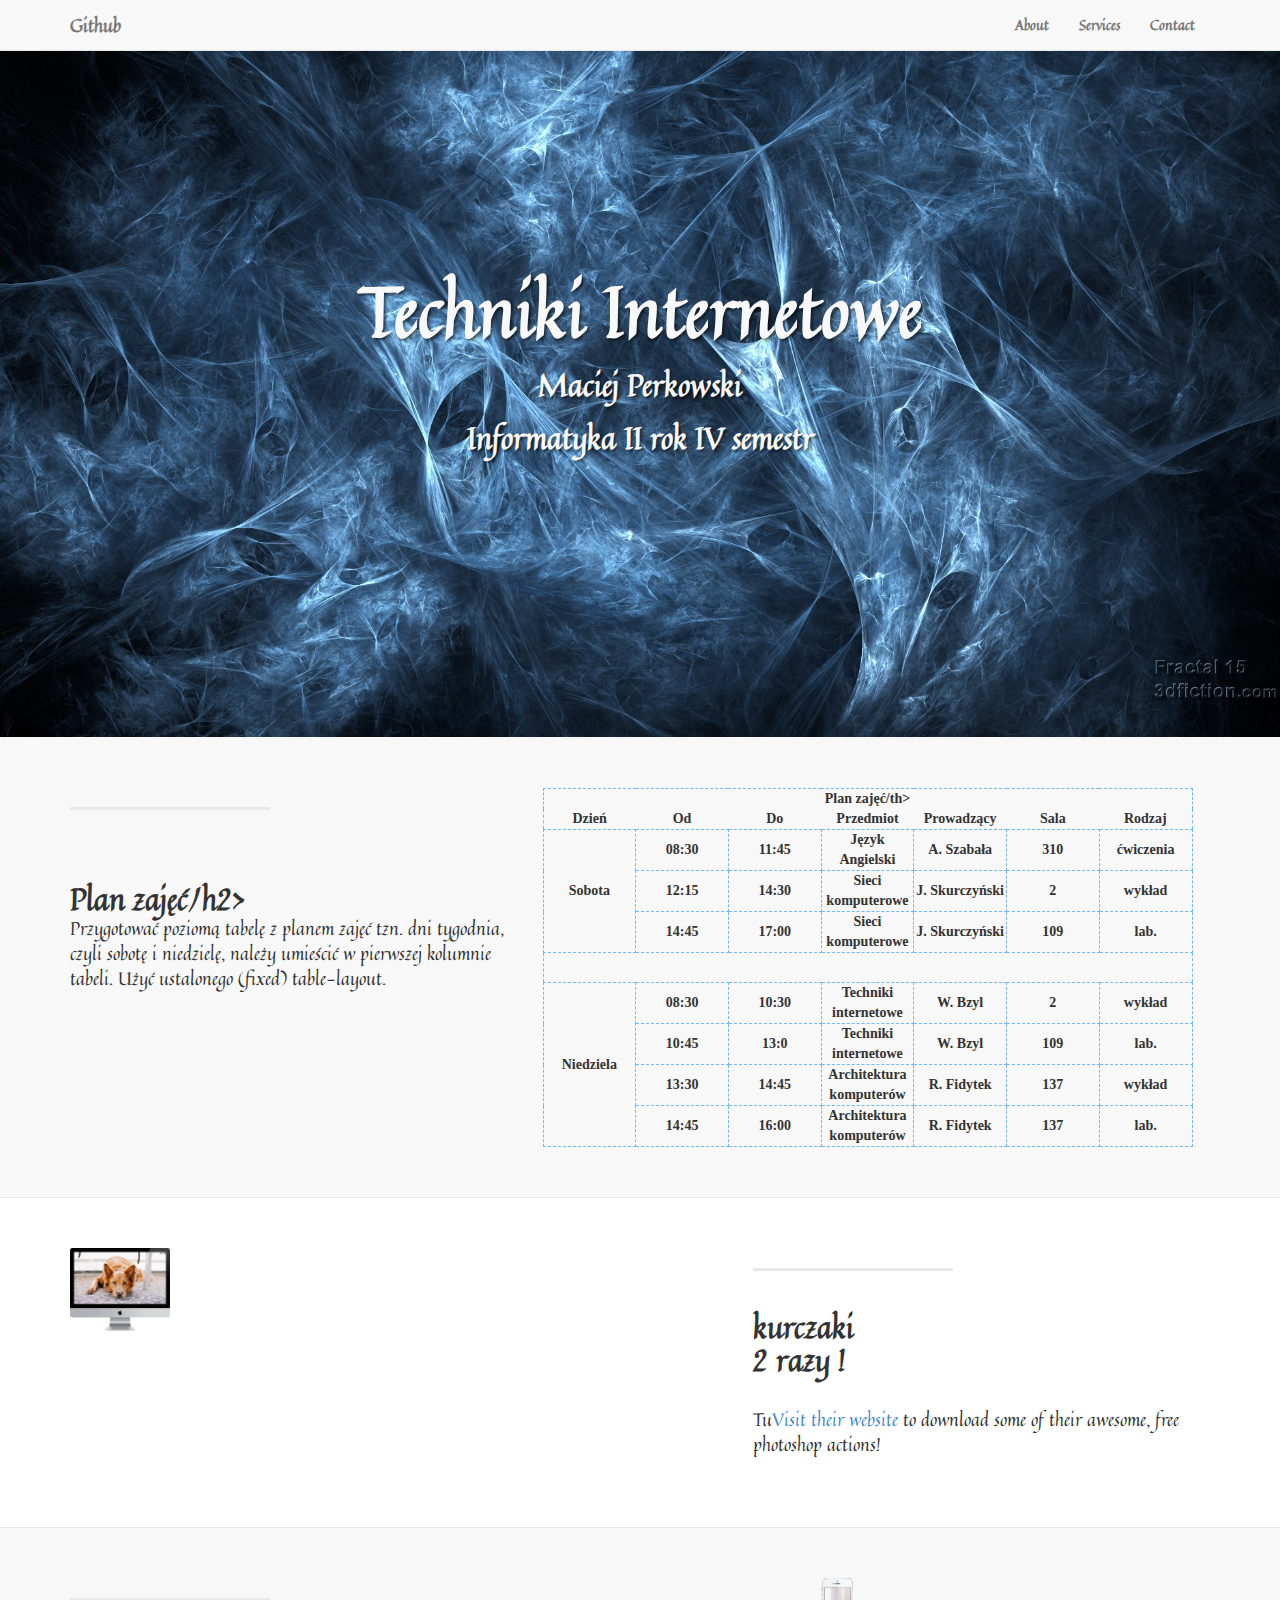
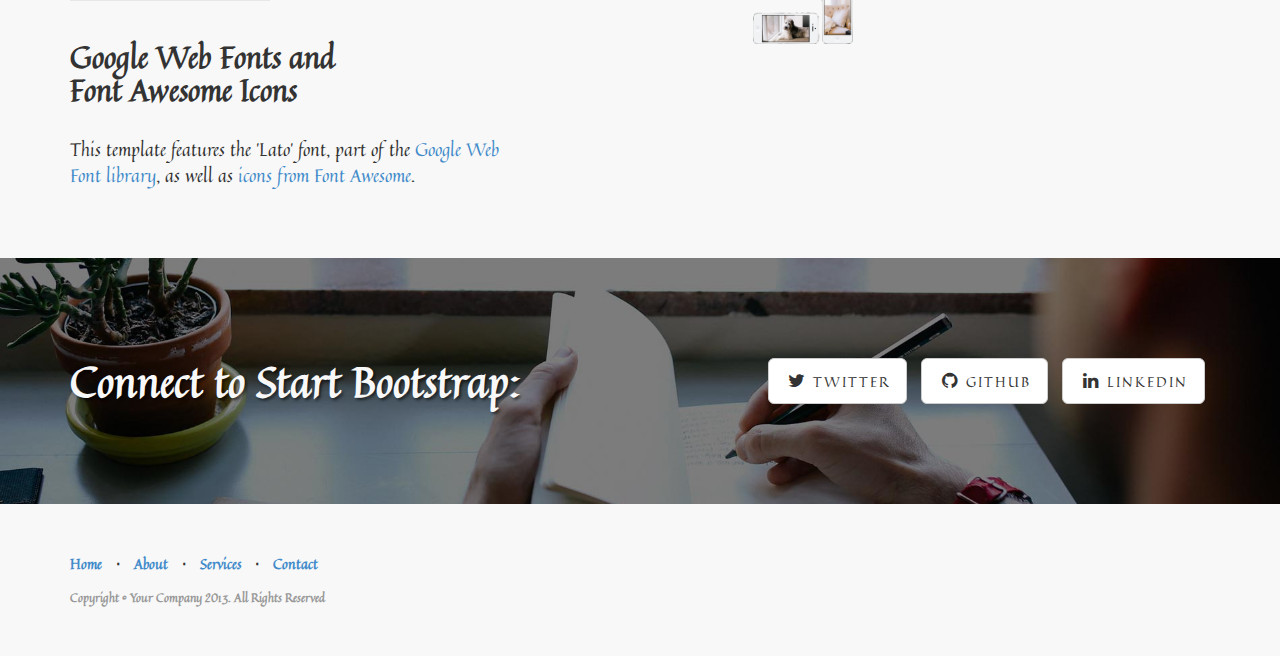
==== index.html @ 8205ec4c "Update index.html" ====
<!DOCTYPE html>
<html lang="en">

<head>
    <meta charset="utf-8">
    <meta name="viewport" content="width=device-width, initial-scale=1.0">
    <meta name="description" content="">
    <meta name="author" content="">

    <title>Techniki internetowe - strona główasdna</title>

    <!-- Bootstrap core CSS -->
    <link href="css/bootstrap.css" rel="stylesheet">

    <!-- Custom Google Web Font -->
	<link href='http://fonts.googleapis.com/css?family=Quintessential' rel='stylesheet' type='text/css'>
    <link href="font-awesome/css/font-awesome.min.css" rel="stylesheet">
    <link href='http://fonts.googleapis.com/css?family=Lato:100,300,400,700,900,100italic,300italic,400italic,700italic,900italic' rel='stylesheet' type='text/css'>

    <!-- Add custom CSS here -->
    <link href="css/landing-page.css" rel="stylesheet">

</head>

<body>

    <nav class="navbar navbar-default navbar-fixed-top" role="navigation">
        <div class="container">
            <div class="navbar-header">
                <button type="button" class="navbar-toggle" data-toggle="collapse" data-target=".navbar-ex1-collapse">
                    <span class="sr-only">Toggle navigation</span>
                    <span class="icon-bar"></span>
                    <span class="icon-bar"></span>
                    <span class="icon-bar"></span>
                </button>
                <a class="navbar-brand" href="https://github.com/mperkowski">Github</a>
            </div>

            <!-- Collect the nav links, forms, and other content for toggling -->
            <div class="collapse navbar-collapse navbar-right navbar-ex1-collapse">
                <ul class="nav navbar-nav">
                    <li><a href="#about">About</a>
                    </li>
                    <li><a href="#services">Services</a>
                    </li>
                    <li><a href="#contact">Contact</a>
                    </li>
                </ul>
            </div>
            <!-- /.navbar-collapse -->
        </div>
        <!-- /.container -->
    </nav>

    <div class="intro-header">

        <div class="container">

           
                <div class="col-lg-12">
                    <div class="intro-message">
                        <h1>Techniki Internetowe</h1>
                        <h2>Maciej Perkowski</h2>
			<h2>Informatyka II rok IV semestr</h2>
			
                      <!-- < <hr class="intro-divider">
                        <ul class="list-inline intro-social-buttons">
                            <li><a href="https://twitter.com/SBootstrap" class="btn btn-default btn-lg"><i class="fa fa-twitter fa-fw"></i> <span class="network-name">Twitter</span></a>
                            </li>
                            <li><a href="https://github.com/IronSummitMedia/startbootstrap" class="btn btn-default btn-lg"><i class="fa fa-github fa-fw"></i> <span class="network-name">Github</span></a>
                            </li>
                            <li><a href="#" class="btn btn-default btn-lg"><i class="fa fa-linkedin fa-fw"></i> <span class="network-name">Linkedin</span></a>
                            </li>
                        </ul> -->
                    </div>
                </div>
            </div>

        </div>
        <!-- /.container -->

    </div>
    <!-- /.intro-header -->

    <div class="content-section-a">

        <div class="container">

            <div class="row">
                <div class="col-lg-5 col-sm-6">
                    <hr class="section-heading-spacer">
                    <div class="clearfix"></div>
                    <h2 class="section-heading">
                        <br>Plan zajęć/h2>
                    <p class="lead">

Przygotować poziomą tabelę z planem zajęć tzn. dni tygodnia, czyli sobotę i niedzielę, należy umieścić w pierwszej kolumnie tabeli. Użyć ustalonego (fixed) table-layout.</p>
                </div>
                <div class="col-lg-5 col-lg-offset-2 col-sm-6">
                   	
                </div><table>
    <thead>
        <tr>
            <th colspan="7">Plan zajęć/th>
        </tr>
        <tr>
            <th>Dzień</th>
            <th>Od</th>
            <th>Do</th>
            <th>Przedmiot</th>
            <th>Prowadzący</th>
            <th>Sala</th>
            <th>Rodzaj</th>

        </tr>
    
    
    <tbody>
    
    <tr>
        <td rowspan="3">Sobota</td>
        <td>08:30</td>
        <td>11:45</td>
        <td>Język Angielski</td>
        <td>A. Szabała</td>
        <td>310</td>
        <td>ćwiczenia</td>
    </tr> 
    <tr>
        <td>12:15</td>
        <td>14:30</td>
        <td>Sieci komputerowe</td>
        <td>J. Skurczyński</td>
        <td>2</td>
        <td>wykład</td>
    </tr> 
               

    <tr>
        <td>14:45</td>
        <td>17:00</td>
        <td>Sieci komputerowe</td>
        <td>J. Skurczyński</td>
        <td>109</td>
        <td>lab.</td>
    </tr> 
     <tr id="asd"> </tr>

    <tr>
        <td rowspan="4">Niedziela</td>
        <td>08:30</td>
        <td>10:30</td>
        <td>Techniki internetowe</td>
        <td>W. Bzyl</td>
        <td>2</td>
        <td>wykład</td>
    </tr>
     <tr>
        <td>10:45</td>
        <td>13:0</td>
        <td>Techniki internetowe</td>
        <td>W. Bzyl</td>
        <td>109</td>
        <td>lab.</td>
    </tr> 
     <tr>
        <td>13:30</td>
        <td>14:45</td>
        <td>Architektura komputerów</td>
        <td>R. Fidytek</td>
        <td>137</td>
        <td>wykład</td>
    </tr> 
     <tr>
        <td>14:45</td>
        <td>16:00</td>
        <td>Architektura komputerów</td>
        <td>R. Fidytek</td>
        <td>137</td>
        <td>lab.</td>
    </tr> 
                
    
    </tbody>
    </table>
            </div>

        </div>
        <!-- /.container -->

    </div>
    <!-- /.content-section-a -->

    <div class="content-section-b">

        <div class="container">

            <div class="row">
                <div class="col-lg-5 col-lg-offset-1 col-sm-push-6  col-sm-6">
                    <hr class="section-heading-spacer">
                    <div class="clearfix"></div>
                    <h2 class="section-heading">kurczaki
                        <br>2 razy !</h2>
                    <p class="lead">Tu<a target="_blank" href="http://www.psdcovers.com/">Visit their website</a> to download some of their awesome, free photoshop actions!</p>
                </div>
                <div class="col-lg-5 col-sm-pull-6  col-sm-6">
                    <img class="img-responsive" src="img/doge.png" alt="">
                </div>
            </div>

        </div>
        <!-- /.container -->

    </div>
    <!-- /.content-section-b -->

    <div class="content-section-a">

        <div class="container">

            <div class="row">
                <div class="col-lg-5 col-sm-6">
                    <hr class="section-heading-spacer">
                    <div class="clearfix"></div>
                    <h2 class="section-heading">Google Web Fonts and
                        <br>Font Awesome Icons</h2>
                    <p class="lead">This template features the 'Lato' font, part of the <a target="_blank" href="http://www.google.com/fonts">Google Web Font library</a>, as well as <a target="_blank" href="http://fontawesome.io">icons from Font Awesome</a>.</p>
                </div>
                <div class="col-lg-5 col-lg-offset-2 col-sm-6">
                    <img class="img-responsive" src="img/phones.png" alt="">
                </div>
            </div>

        </div>
        <!-- /.container -->

    </div>
    <!-- /.content-section-a -->

    <div class="banner">

        <div class="container">

            <div class="row">
                <div class="col-lg-6">
                    <h2>Connect to Start Bootstrap:</h2>
                </div>
                <div class="col-lg-6">
                    <ul class="list-inline banner-social-buttons">
                        <li><a href="https://twitter.com/SBootstrap" class="btn btn-default btn-lg"><i class="fa fa-twitter fa-fw"></i> <span class="network-name">Twitter</span></a>
                        </li>
                        <li><a href="https://github.com/IronSummitMedia/startbootstrap" class="btn btn-default btn-lg"><i class="fa fa-github fa-fw"></i> <span class="network-name">Github</span></a>
                        </li>
                        <li><a href="#" class="btn btn-default btn-lg"><i class="fa fa-linkedin fa-fw"></i> <span class="network-name">Linkedin</span></a>
                        </li>
                    </ul>
                </div>
            </div>

        </div>
        <!-- /.container -->

    </div>
    <!-- /.banner -->

    <footer>
        <div class="container">
            <div class="row">
                <div class="col-lg-12">
                    <ul class="list-inline">
                        <li><a href="#home">Home</a>
                        </li>
                        <li class="footer-menu-divider">&sdot;</li>
                        <li><a href="#about">About</a>
                        </li>
                        <li class="footer-menu-divider">&sdot;</li>
                        <li><a href="#services">Services</a>
                        </li>
                        <li class="footer-menu-divider">&sdot;</li>
                        <li><a href="#contact">Contact</a>
                        </li>
                    </ul>
                    <p class="copyright text-muted small">Copyright &copy; Your Company 2013. All Rights Reserved</p>
                </div>
            </div>
        </div>
    </footer>

    <!-- JavaScript -->
    <script src="js/jquery-1.10.2.js"></script>
    <script src="js/bootstrap.js"></script>

</body>

</html>
---- css/landing-page.css ----
body, html {
	height: 100%;
	width: 100%;
}

body, h1, h2, h3, h4, h5, h6 {
	
	font-family: 'Quintessential', cursive;
	font-weight: 700;
}
table {
	table-layout: fixed;
	font-family: serif;
	text-align: center;
	width: 650px;

}
table thead tr th { 
	text-align: center;
	
}
#asd {
	height: 30px;
	
}


.lead {
	font-size: 18px;
	font-weight: 400;
	
}

.intro-header {
	padding-top: 50px; /* If you're making other pages, make sure there is 50px of padding to make sure the navbar doesn't overlap content! */
	padding-bottom: 50px;
	color: #f8f8f8;
	background: url(../img/frac.jpg) no-repeat center center;
	background-size: cover;
	text-align: center;
}


.intro-message {
	position: relative;
	padding-top: 20%;
	padding-bottom: 20%;
}

.intro-message > h1 {
	margin: 0;
	font-size: 5em;
	text-shadow: 2px 2px 3px rgba(0, 0, 0, 0.6);
}

.intro-divider {
	width: 400px;
	border-top: 1px solid #f8f8f8;
	border-bottom: 1px solid rgba(0, 0, 0, 0.2);
}

.intro-message > h2 {
	text-shadow: 2px 2px 3px rgba(0, 0, 0, 0.6);
}

@media (max-width: 767px) {
	.intro-message {
		padding-bottom: 15%;
	}

	.intro-message > h1 {
		font-size: 3em;
	}

	ul.intro-social-buttons > li {
		display: block;
		margin-bottom: 20px;
		padding: 0;
	}

	ul.intro-social-buttons > li:last-child {
		margin-bottom: 0;
	}

	.intro-divider {
		width: 100%;
	}
}

img {
	width:100px;
	height:100px;
}

table, td {
	border: 1px #70b8ff dashed;
}

.network-name {
	text-transform: uppercase;
	font-size: 14px;
	font-weight: 400;
	letter-spacing: 2px;
}

.content-section-a {
	background-color: #f8f8f8;
	padding: 50px 0;
}

.content-section-b {
	border-top: 1px solid #e7e7e7;
	border-bottom: 1px solid #e7e7e7;
	padding: 50px 0;
}

.section-heading {
	margin-bottom: 30px;
}

.section-heading-spacer {
	border-top: 3px solid #e7e7e7;
	width: 200px;
	float: left;
}

.banner {
	padding: 100px 0;
	color: #f8f8f8;
	background: url(../img/banner-bg.jpg) no-repeat center center;
	background-size: cover;
}

.banner h2 {
	margin: 0;
	text-shadow: 2px 2px 3px rgba(0, 0, 0, 0.6);
	font-size: 3em;
}

.banner ul {
	margin-bottom: 0;
}

.banner-social-buttons {
	float: right;
	margin-top: 0;
}

@media (max-width: 1199px) {
	ul.banner-social-buttons {
		float: left;
		margin-top: 15px;
	}	
}

@media (max-width: 767px) {
	.banner h2 {
		margin: 0;
		text-shadow: 2px 2px 3px rgba(0, 0, 0, 0.6);
		font-size: 3em;
	}

	ul.banner-social-buttons > li {
		display: block;
		margin-bottom: 20px;
		padding: 0;
	}

	ul.banner-social-buttons > li:last-child {
		margin-bottom: 0;
	}	
}

footer {
	background-color: #f8f8f8;
	padding: 50px 0;
}

p.copyright {
	margin: 15px 0 0;
}
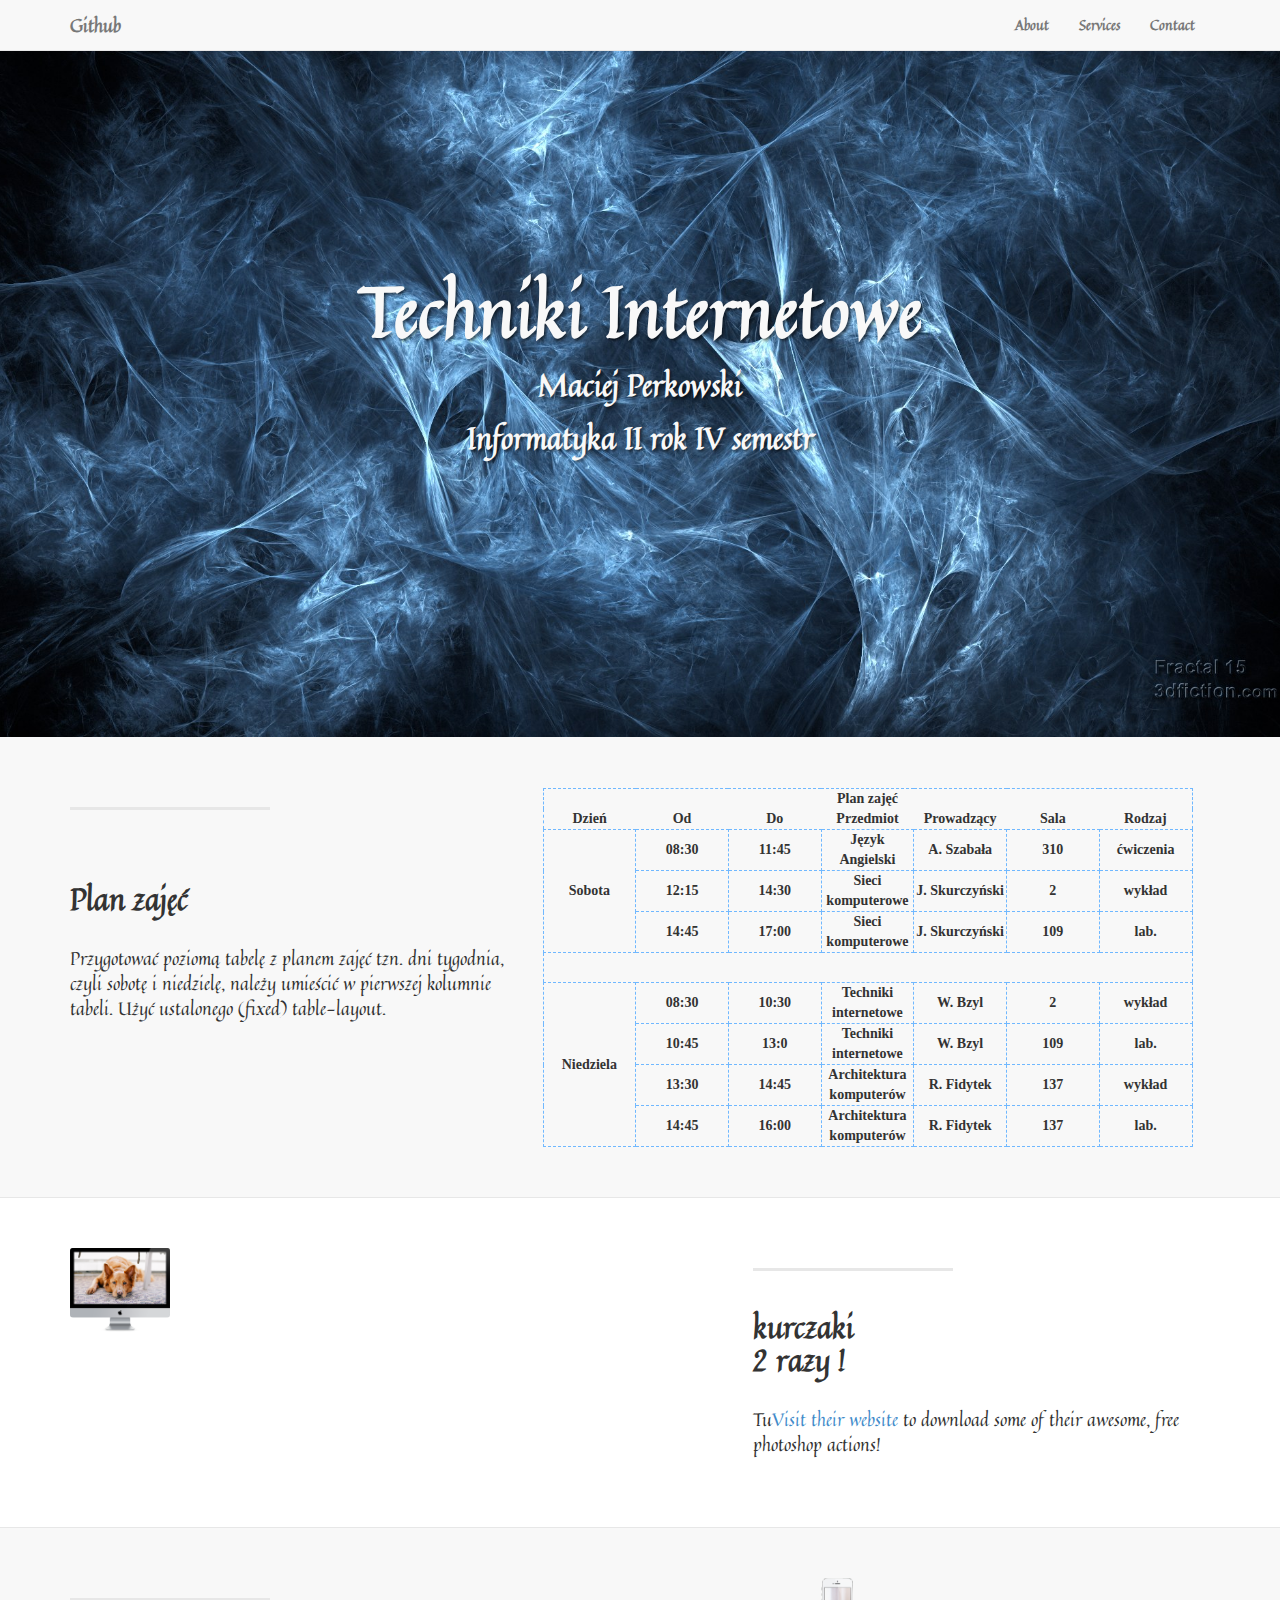
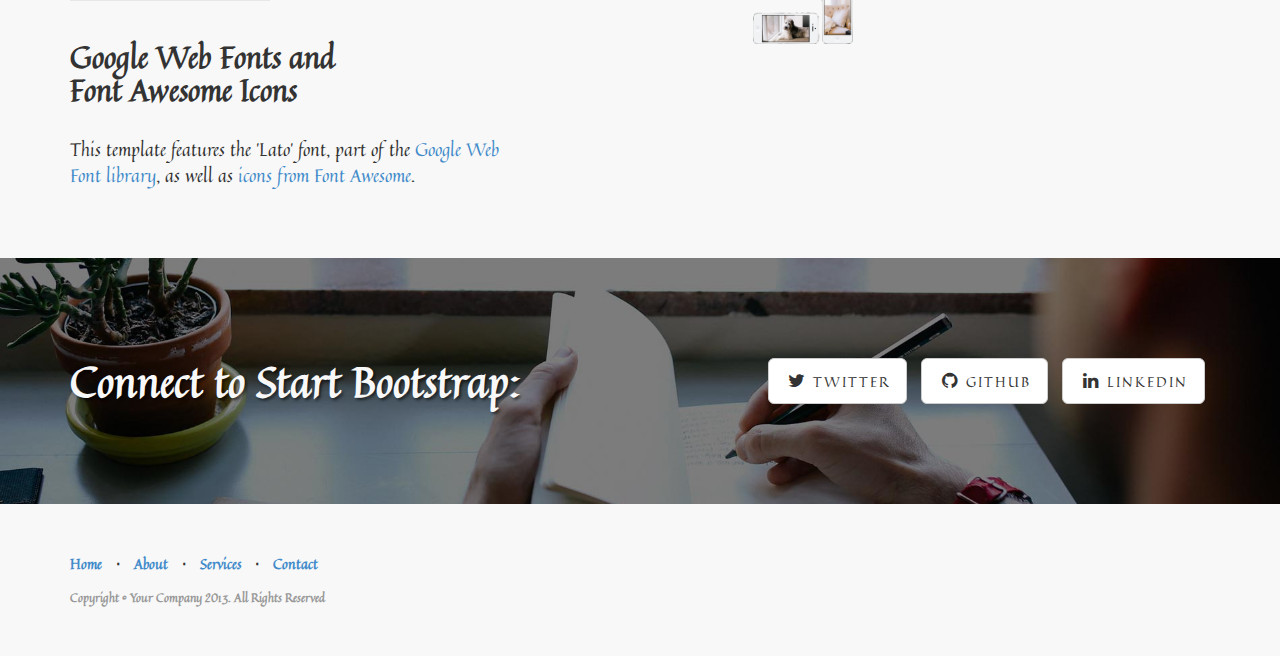
==== commit 7b7175d2: "Update index.html" ====
--- a/index.html
+++ b/index.html
@@ -7,7 +7,7 @@
     <meta name="description" content="">
     <meta name="author" content="">
 
-    <title>Techniki internetowe - strona główasdna</title>
+    <title>Techniki internetowe - strona główna</title>
 
     <!-- Bootstrap core CSS -->
     <link href="css/bootstrap.css" rel="stylesheet">
@@ -91,7 +91,7 @@
                     <hr class="section-heading-spacer">
                     <div class="clearfix"></div>
                     <h2 class="section-heading">
-                        <br>Plan zajęć/h2>
+                        <br>Plan zajęć</h2>
                     <p class="lead">
 
 Przygotować poziomą tabelę z planem zajęć tzn. dni tygodnia, czyli sobotę i niedzielę, należy umieścić w pierwszej kolumnie tabeli. Użyć ustalonego (fixed) table-layout.</p>
@@ -101,7 +101,7 @@
                 </div><table>
     <thead>
         <tr>
-            <th colspan="7">Plan zajęć/th>
+            <th colspan="7">Plan zajęć</th>
         </tr>
         <tr>
             <th>Dzień</th>
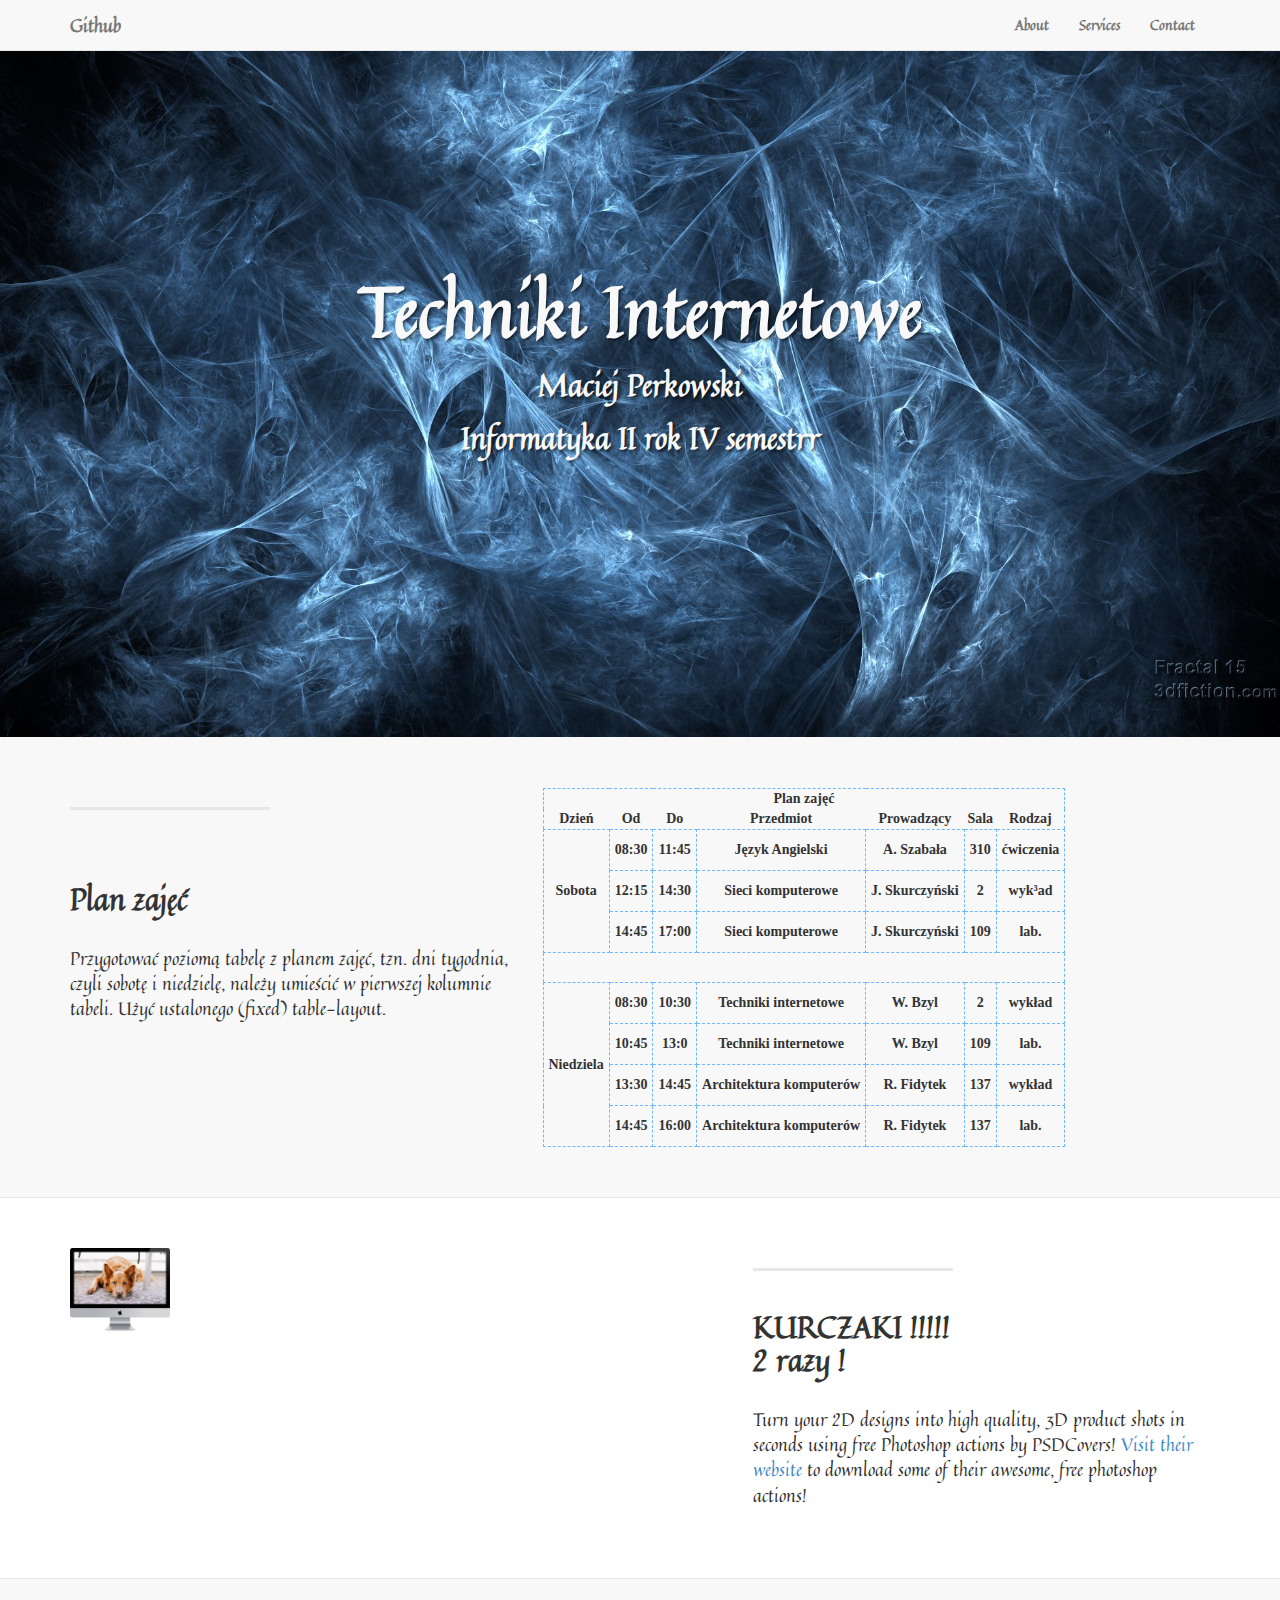
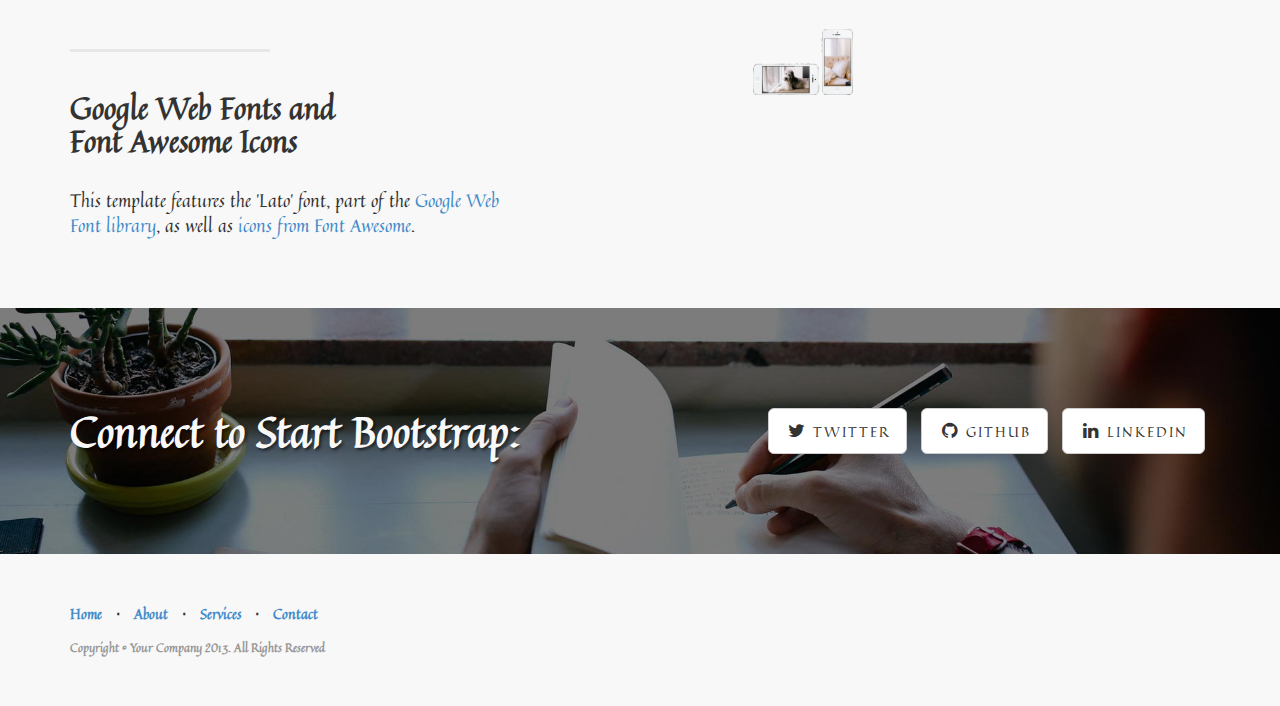
==== commit 65ef981d: "update" ====
--- a/index.html
+++ b/index.html
@@ -61,7 +61,7 @@
                     <div class="intro-message">
                         <h1>Techniki Internetowe</h1>
                         <h2>Maciej Perkowski</h2>
-			<h2>Informatyka II rok IV semestr</h2>
+			<h2>Informatyka II rok IV semestrr</h2>
 			
                       <!-- < <hr class="intro-divider">
                         <ul class="list-inline intro-social-buttons">
@@ -94,7 +94,7 @@
                         <br>Plan zajęć</h2>
                     <p class="lead">
 
-Przygotować poziomą tabelę z planem zajęć tzn. dni tygodnia, czyli sobotę i niedzielę, należy umieścić w pierwszej kolumnie tabeli. Użyć ustalonego (fixed) table-layout.</p>
+Przygotować poziomą tabelę z planem zajęć, tzn. dni tygodnia, czyli sobotę i niedzielę, należy umieścić w pierwszej kolumnie tabeli. Użyć ustalonego (fixed) table-layout.</p>
                 </div>
                 <div class="col-lg-5 col-lg-offset-2 col-sm-6">
                    	
@@ -132,7 +132,7 @@
         <td>Sieci komputerowe</td>
         <td>J. Skurczyński</td>
         <td>2</td>
-        <td>wykład</td>
+        <td>wyk³ad</td>
     </tr> 
                
 
@@ -199,9 +199,9 @@
                 <div class="col-lg-5 col-lg-offset-1 col-sm-push-6  col-sm-6">
                     <hr class="section-heading-spacer">
                     <div class="clearfix"></div>
-                    <h2 class="section-heading">kurczaki
+                    <h2 class="section-heading">KURCZAKI !!!!!
                         <br>2 razy !</h2>
-                    <p class="lead">Tu<a target="_blank" href="http://www.psdcovers.com/">Visit their website</a> to download some of their awesome, free photoshop actions!</p>
+                    <p class="lead">Turn your 2D designs into high quality, 3D product shots in seconds using free Photoshop actions by PSDCovers! <a target="_blank" href="http://www.psdcovers.com/">Visit their website</a> to download some of their awesome, free photoshop actions!</p>
                 </div>
                 <div class="col-lg-5 col-sm-pull-6  col-sm-6">
                     <img class="img-responsive" src="img/doge.png" alt="">
--- a/css/landing-page.css
+++ b/css/landing-page.css
@@ -12,12 +12,16 @@
 	table-layout: fixed;
 	font-family: serif;
 	text-align: center;
-	width: 650px;
+	
 
 }
 table thead tr th { 
 	text-align: center;
 	
+}
+
+td{
+	padding: 10px 5px;
 }
 #asd {
 	height: 30px;
@@ -94,6 +98,7 @@
 
 table, td {
 	border: 1px #70b8ff dashed;
+	
 }
 
 .network-name {
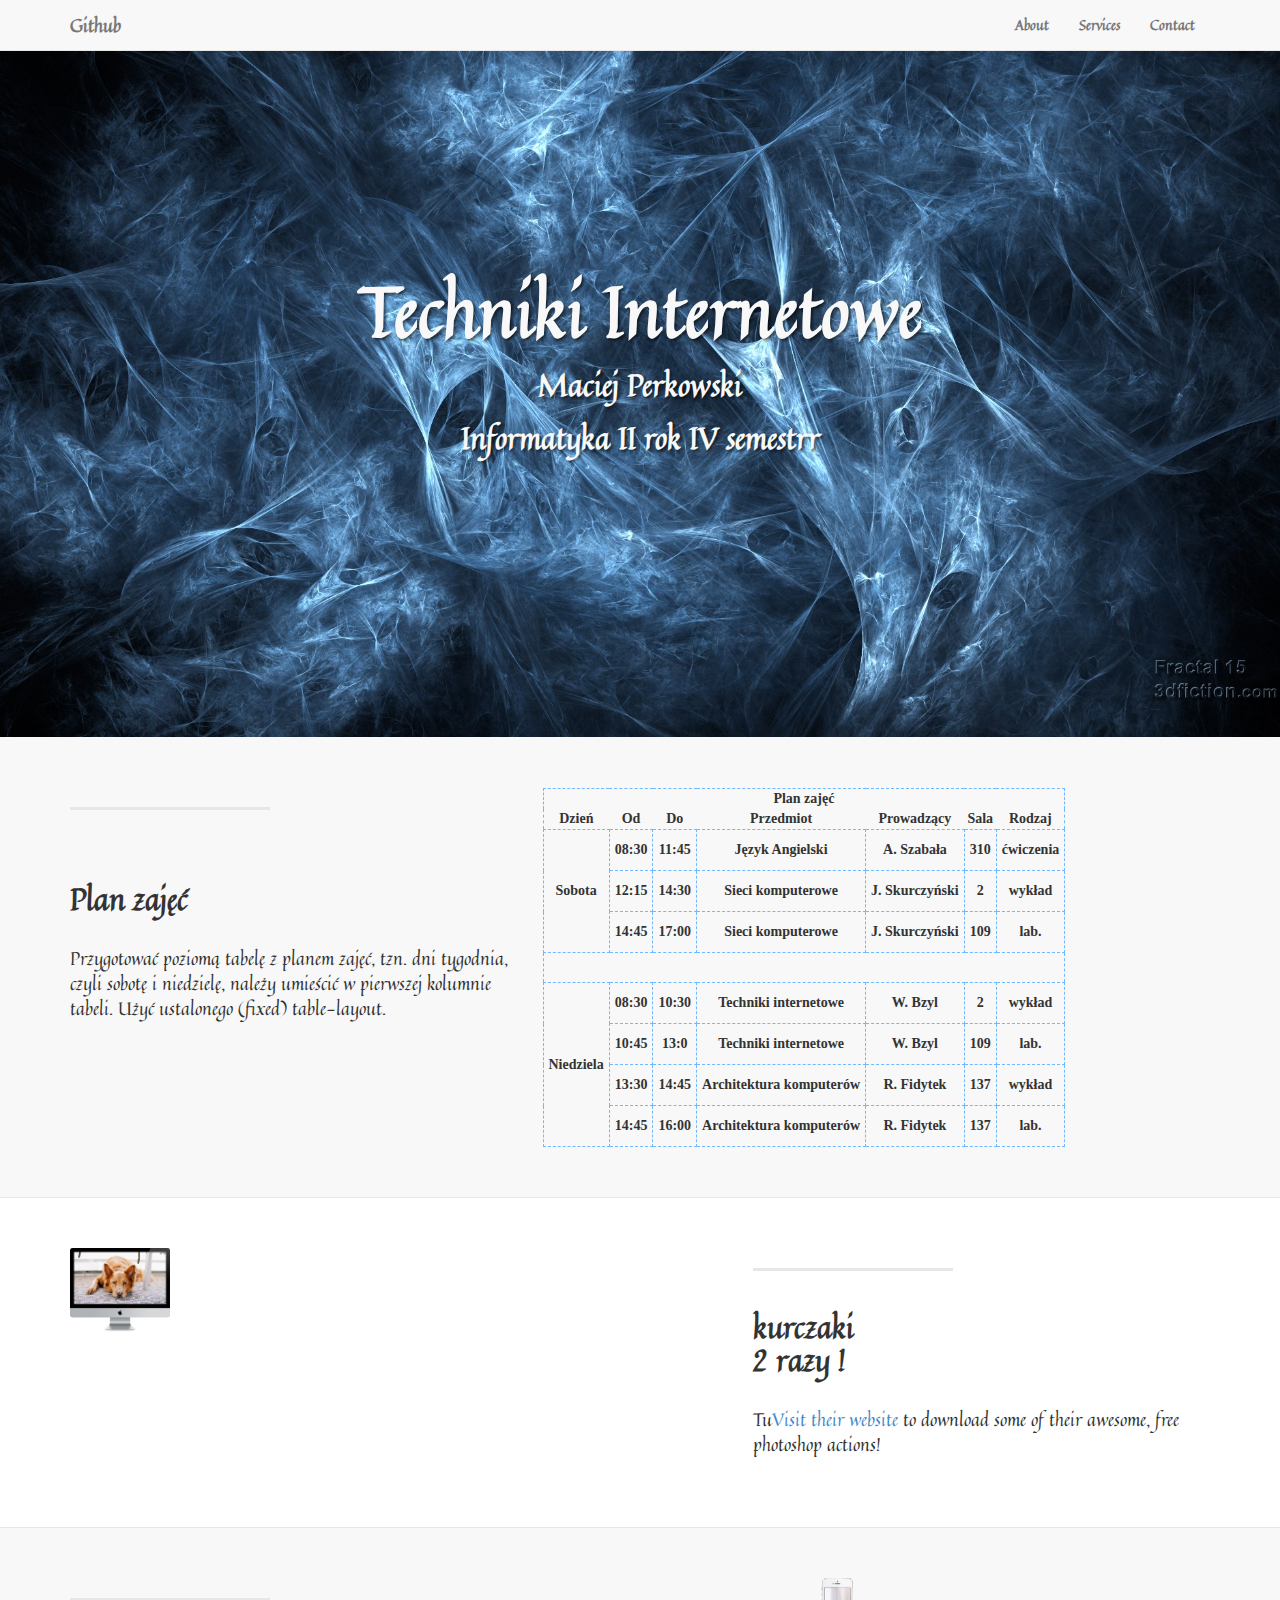
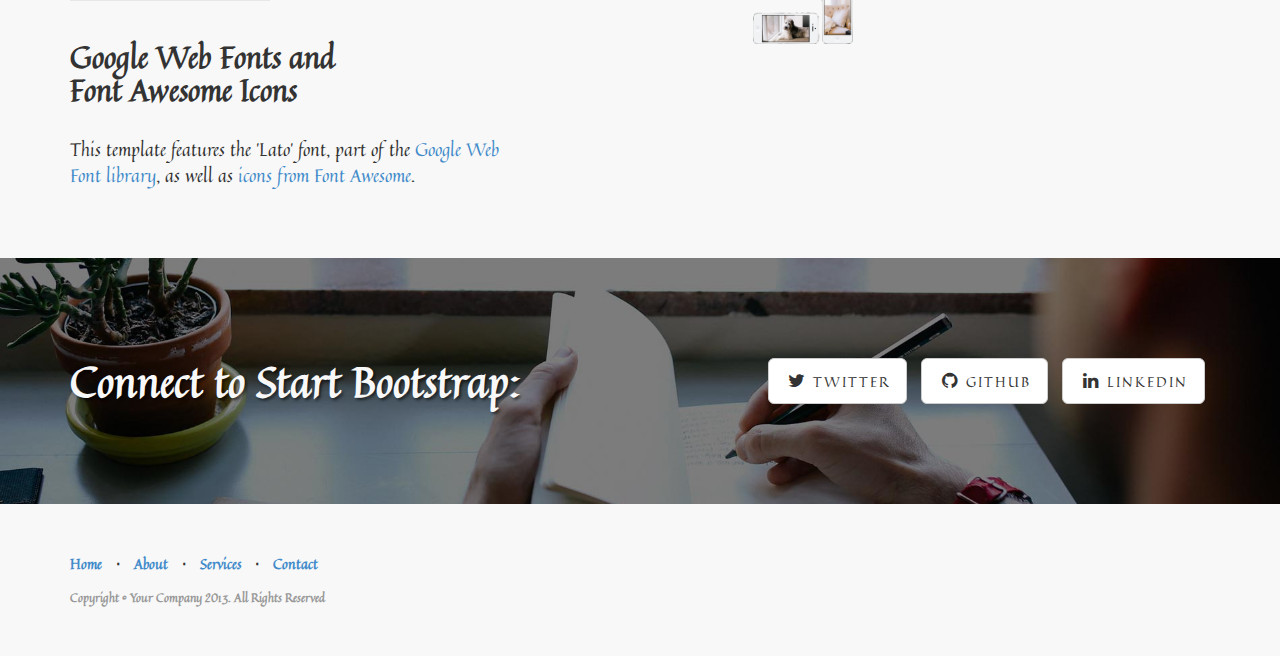
==== commit 145b6202: "update" ====
--- a/index.html
+++ b/index.html
@@ -95,6 +95,8 @@
                     <p class="lead">
 
 Przygotować poziomą tabelę z planem zajęć, tzn. dni tygodnia, czyli sobotę i niedzielę, należy umieścić w pierwszej kolumnie tabeli. Użyć ustalonego (fixed) table-layout.</p>
+
+
                 </div>
                 <div class="col-lg-5 col-lg-offset-2 col-sm-6">
                    	
@@ -132,7 +134,8 @@
         <td>Sieci komputerowe</td>
         <td>J. Skurczyński</td>
         <td>2</td>
-        <td>wyk³ad</td>
+        <td>wykład</td>
+
     </tr> 
                
 
@@ -199,9 +202,9 @@
                 <div class="col-lg-5 col-lg-offset-1 col-sm-push-6  col-sm-6">
                     <hr class="section-heading-spacer">
                     <div class="clearfix"></div>
-                    <h2 class="section-heading">KURCZAKI !!!!!
+                    <h2 class="section-heading">kurczaki
                         <br>2 razy !</h2>
-                    <p class="lead">Turn your 2D designs into high quality, 3D product shots in seconds using free Photoshop actions by PSDCovers! <a target="_blank" href="http://www.psdcovers.com/">Visit their website</a> to download some of their awesome, free photoshop actions!</p>
+                    <p class="lead">Tu<a target="_blank" href="http://www.psdcovers.com/">Visit their website</a> to download some of their awesome, free photoshop actions!</p>
                 </div>
                 <div class="col-lg-5 col-sm-pull-6  col-sm-6">
                     <img class="img-responsive" src="img/doge.png" alt="">
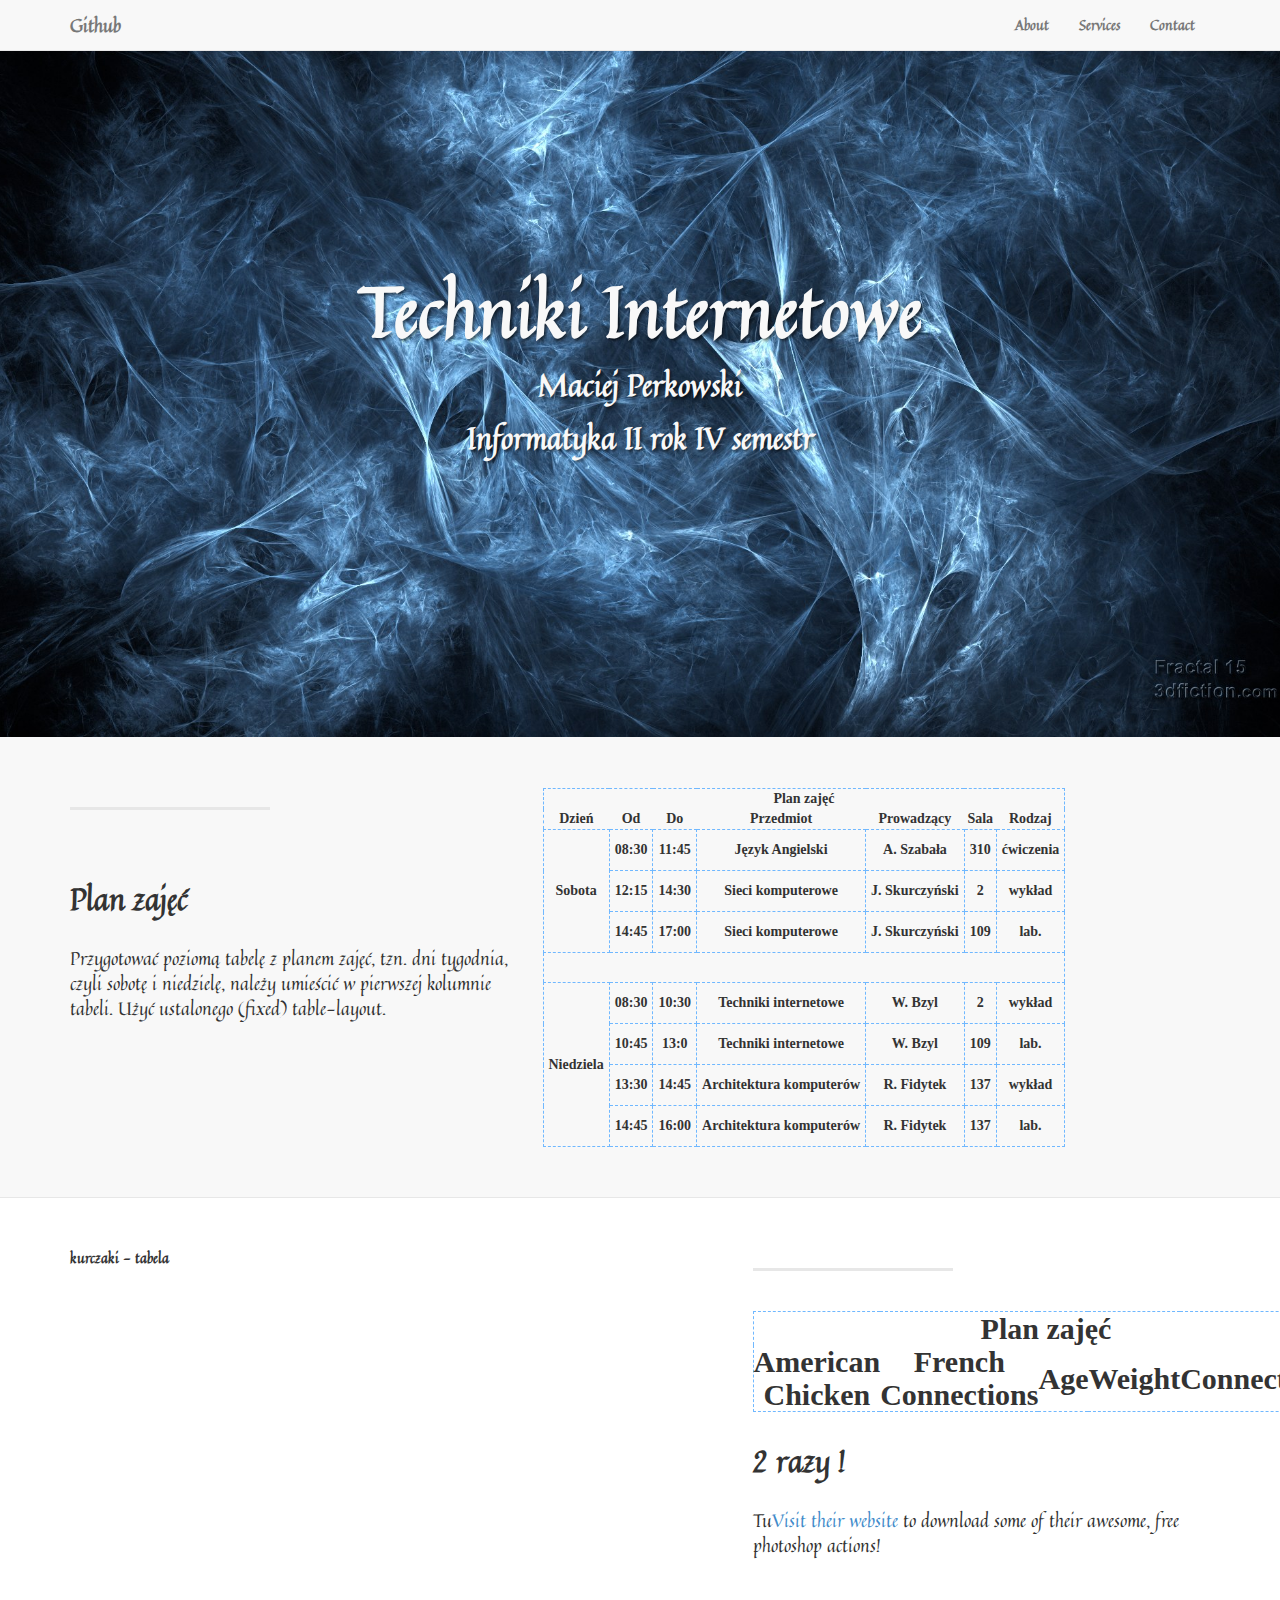
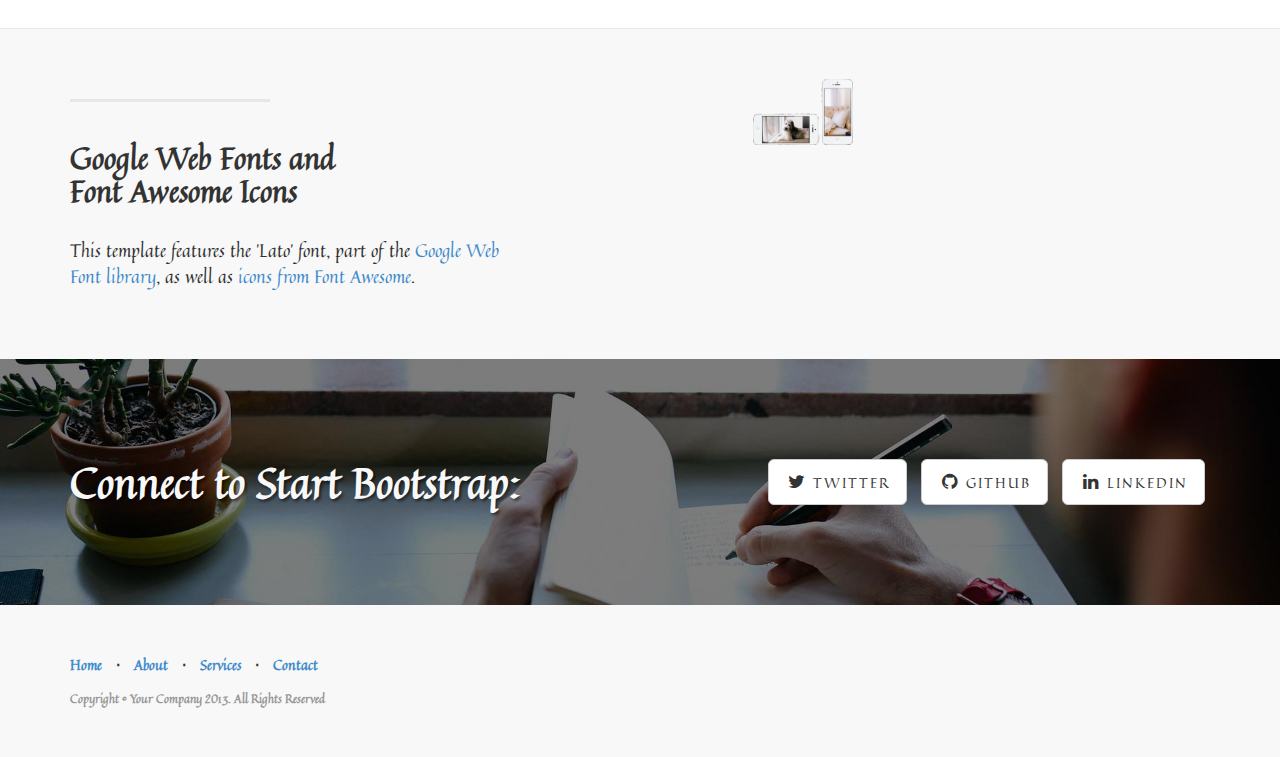
==== commit 5a01895f: "spr" ====
--- a/index.html
+++ b/index.html
@@ -7,7 +7,7 @@
     <meta name="description" content="">
     <meta name="author" content="">
 
-    <title>Techniki internetowe - strona główna</title>
+    <title>Techniki internetowe - stronaaa główna</title>
 
     <!-- Bootstrap core CSS -->
     <link href="css/bootstrap.css" rel="stylesheet">
@@ -61,7 +61,7 @@
                     <div class="intro-message">
                         <h1>Techniki Internetowe</h1>
                         <h2>Maciej Perkowski</h2>
-			<h2>Informatyka II rok IV semestrr</h2>
+			<h2>Informatyka II rok IV semestr</h2>
 			
                       <!-- < <hr class="intro-divider">
                         <ul class="list-inline intro-social-buttons">
@@ -100,7 +100,8 @@
                 </div>
                 <div class="col-lg-5 col-lg-offset-2 col-sm-6">
                    	
-                </div><table>
+                </div>
+	<table>
     <thead>
         <tr>
             <th colspan="7">Plan zajęć</th>
@@ -115,7 +116,7 @@
             <th>Rodzaj</th>
 
         </tr>
-    
+    </thead>
     
     <tbody>
     
@@ -202,12 +203,40 @@
                 <div class="col-lg-5 col-lg-offset-1 col-sm-push-6  col-sm-6">
                     <hr class="section-heading-spacer">
                     <div class="clearfix"></div>
-                    <h2 class="section-heading">kurczaki
+                    <h2 class="section-heading">              	
+	<table>
+    		<thead>
+        		<tr>
+            			<th colspan="5">Plan zajęć</th>
+        		</tr>
+        <tr>
+            <th>American Chicken</th>
+            <th>French Connections</th>
+            <th>Age </th>
+            <th>Weight</th>
+            <th>Connections</th>
+        </tr>
+    		</thead>
+	<tbody>
+		
+
+
+
+
+
+
+
+
+
+
+
+		</tbody>
+		</table>
                         <br>2 razy !</h2>
                     <p class="lead">Tu<a target="_blank" href="http://www.psdcovers.com/">Visit their website</a> to download some of their awesome, free photoshop actions!</p>
                 </div>
                 <div class="col-lg-5 col-sm-pull-6  col-sm-6">
-                    <img class="img-responsive" src="img/doge.png" alt="">
+      		<p>kurczaki - tabela</p>
                 </div>
             </div>
 
@@ -274,7 +303,7 @@
                         <li><a href="#home">Home</a>
                         </li>
                         <li class="footer-menu-divider">&sdot;</li>
-                        <li><a href="#about">About</a>
+                        <li><a href="tables.html">About</a>
                         </li>
                         <li class="footer-menu-divider">&sdot;</li>
                         <li><a href="#services">Services</a>
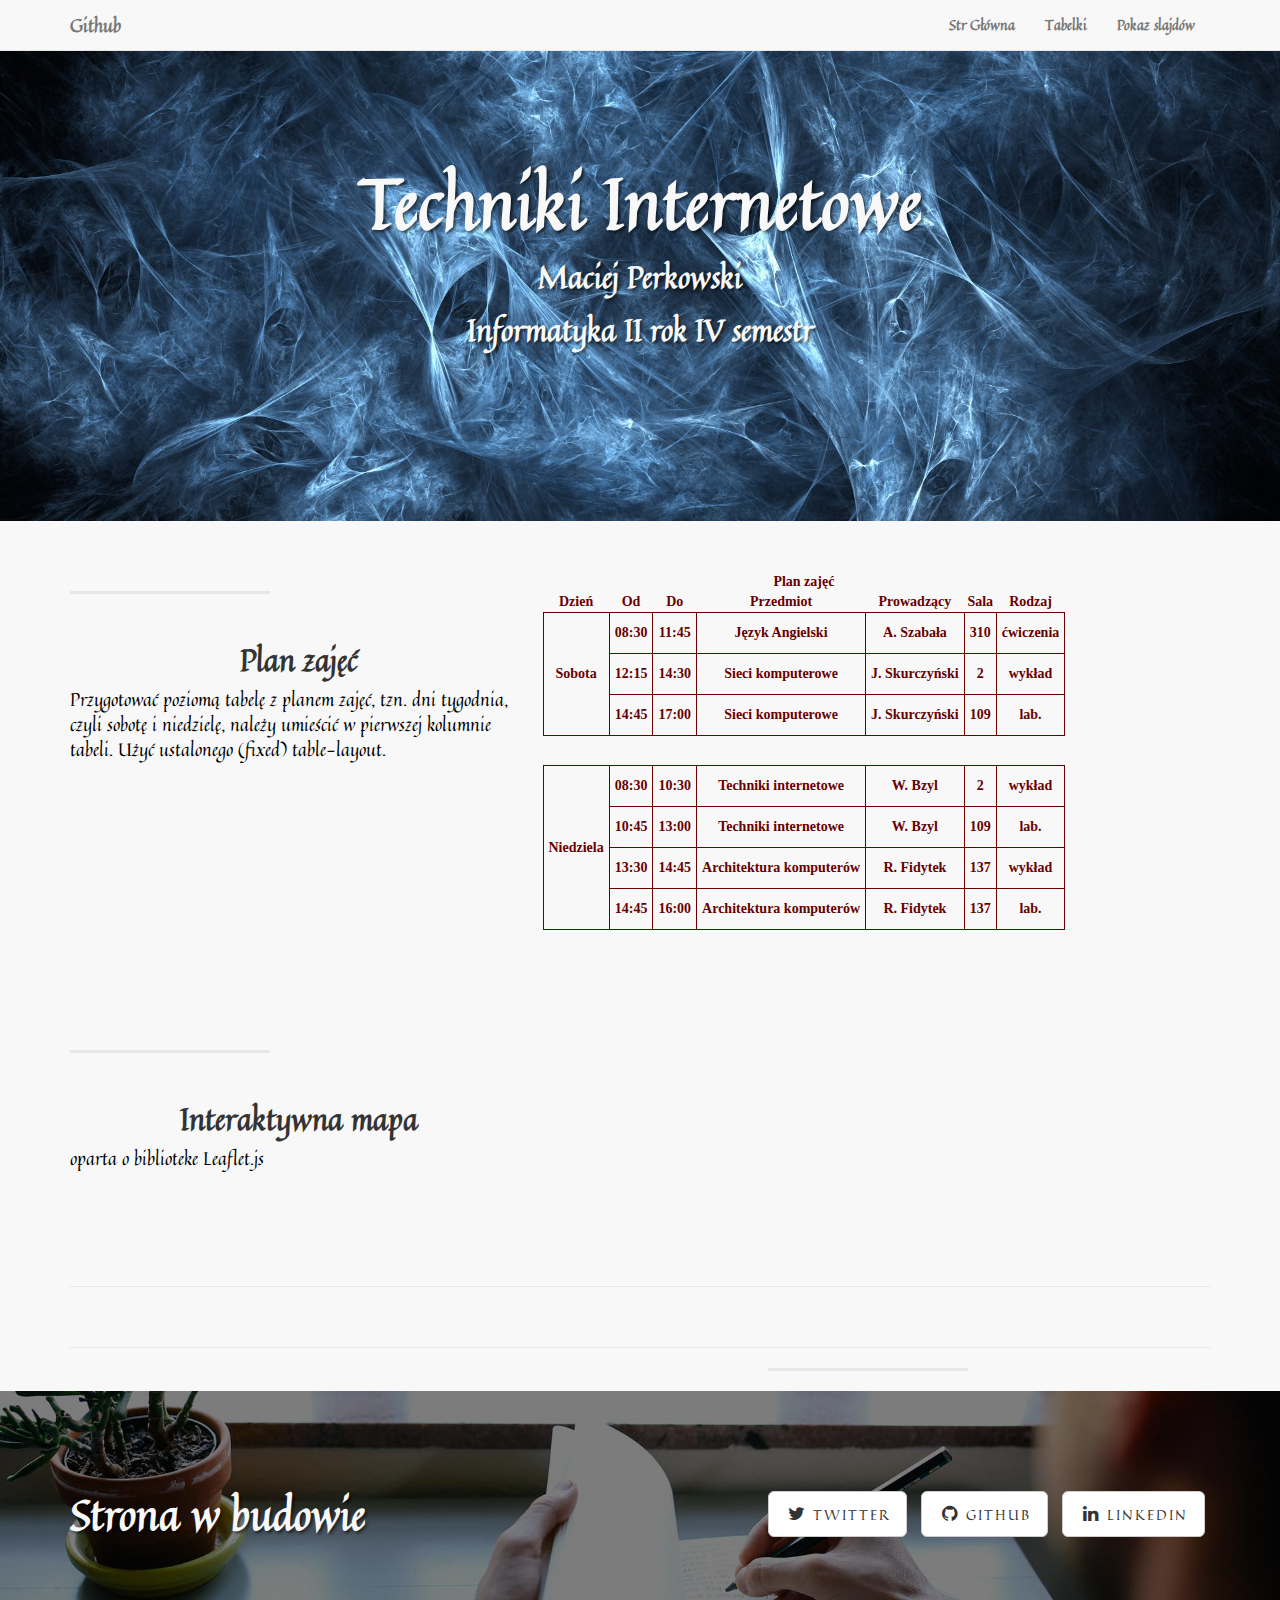
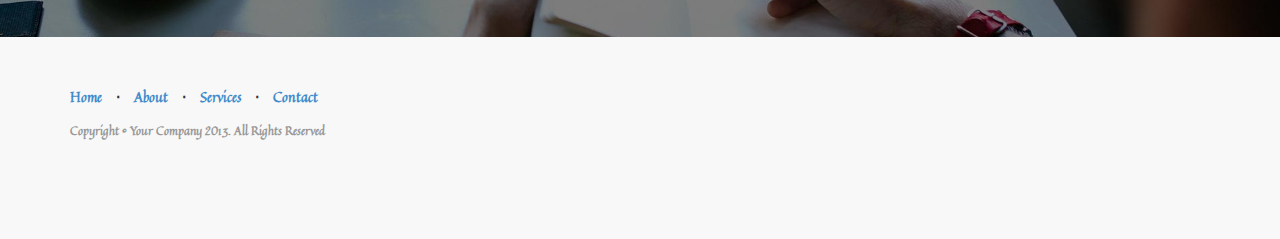
==== commit a0affc96: "update" ====
--- a/index.html
+++ b/index.html
@@ -7,7 +7,7 @@
     <meta name="description" content="">
     <meta name="author" content="">
 
-    <title>Techniki internetowe - stronaaa główna</title>
+    <title>Techniki internetowe - strona główna</title>
 
     <!-- Bootstrap core CSS -->
     <link href="css/bootstrap.css" rel="stylesheet">
@@ -16,9 +16,16 @@
 	<link href='http://fonts.googleapis.com/css?family=Quintessential' rel='stylesheet' type='text/css'>
     <link href="font-awesome/css/font-awesome.min.css" rel="stylesheet">
     <link href='http://fonts.googleapis.com/css?family=Lato:100,300,400,700,900,100italic,300italic,400italic,700italic,900italic' rel='stylesheet' type='text/css'>
-
+    
+
+    <!-- Mapka Leaflet-->
+    <link rel="stylesheet" href="http://cdn.leafletjs.com/leaflet-0.7.2/leaflet.css" />
+    <script src="http://cdn.leafletjs.com/leaflet-0.7.2/leaflet.js"></script>
+
+   
     <!-- Add custom CSS here -->
     <link href="css/landing-page.css" rel="stylesheet">
+       
 
 </head>
 
@@ -39,11 +46,11 @@
             <!-- Collect the nav links, forms, and other content for toggling -->
             <div class="collapse navbar-collapse navbar-right navbar-ex1-collapse">
                 <ul class="nav navbar-nav">
-                    <li><a href="#about">About</a>
+                    <li><a href="index.html">Str Główna</a>
                     </li>
-                    <li><a href="#services">Services</a>
+                    <li><a href="tables.html">Tabelki</a>
                     </li>
-                    <li><a href="#contact">Contact</a>
+                    <li><a href="plan.html">Pokaz slajdów</a>
                     </li>
                 </ul>
             </div>
@@ -57,21 +64,11 @@
         <div class="container">
 
            
-                <div class="col-lg-12">
                     <div class="intro-message">
                         <h1>Techniki Internetowe</h1>
                         <h2>Maciej Perkowski</h2>
 			<h2>Informatyka II rok IV semestr</h2>
 			
-                      <!-- < <hr class="intro-divider">
-                        <ul class="list-inline intro-social-buttons">
-                            <li><a href="https://twitter.com/SBootstrap" class="btn btn-default btn-lg"><i class="fa fa-twitter fa-fw"></i> <span class="network-name">Twitter</span></a>
-                            </li>
-                            <li><a href="https://github.com/IronSummitMedia/startbootstrap" class="btn btn-default btn-lg"><i class="fa fa-github fa-fw"></i> <span class="network-name">Github</span></a>
-                            </li>
-                            <li><a href="#" class="btn btn-default btn-lg"><i class="fa fa-linkedin fa-fw"></i> <span class="network-name">Linkedin</span></a>
-                            </li>
-                        </ul> -->
                     </div>
                 </div>
             </div>
@@ -79,9 +76,9 @@
         </div>
         <!-- /.container -->
 
-    </div>
-    <!-- /.intro-header -->
-
+
+
+ 
     <div class="content-section-a">
 
         <div class="container">
@@ -91,17 +88,17 @@
                     <hr class="section-heading-spacer">
                     <div class="clearfix"></div>
                     <h2 class="section-heading">
-                        <br>Plan zajęć</h2>
+                        <h2 style="text-align: center">Plan zajęć</h2>
                     <p class="lead">
-
+                        
 Przygotować poziomą tabelę z planem zajęć, tzn. dni tygodnia, czyli sobotę i niedzielę, należy umieścić w pierwszej kolumnie tabeli. Użyć ustalonego (fixed) table-layout.</p>
 
 
                 </div>
                 <div class="col-lg-5 col-lg-offset-2 col-sm-6">
-                   	
-                </div>
-	<table>
+                    
+                </div>
+    <table class="lol">
     <thead>
         <tr>
             <th colspan="7">Plan zajęć</th>
@@ -161,7 +158,7 @@
     </tr>
      <tr>
         <td>10:45</td>
-        <td>13:0</td>
+        <td>13:00</td>
         <td>Techniki internetowe</td>
         <td>W. Bzyl</td>
         <td>109</td>
@@ -193,9 +190,50 @@
         <!-- /.container -->
 
     </div>
-    <!-- /.content-section-a -->
-
-    <div class="content-section-b">
+ 
+    <div class="content-section-a">
+
+        <div class="container">
+
+            <div class="row">
+                <div class="col-lg-5 col-sm-6">
+                    <hr class="section-heading-spacer">
+                    <div class="clearfix"></div>
+                    <h2 class="section-heading">
+                        <h2 style="text-align: center">Interaktywna mapa</h2>
+                    <p class="lead">
+                        
+oparta o biblioteke Leaflet.js</p>
+
+
+                </div>
+                <div class="col-lg-5 col-lg-offset-2 col-sm-6">
+                    
+                </div>
+ <div id="map"> 
+       
+
+    <script>
+   // create a map in the "map" div, set the view to a given place and zoom
+var map = L.map('map').setView([54.399, 18.568], 5);
+
+// add an OpenStreetMap tile layer
+L.tileLayer('http://c.tile.cloudmade.com/d4fc77ea4a63471cab2423e66626cbb6/997/256/{z}/{x}/{y}.png').addTo(map);
+
+// add a marker in the given location, attach some popup content to it and open the popup
+L.marker([54.396, 18.558]).addTo(map)
+    .bindPopup('Uniwersytet')
+    .openPopup();
+
+L.marker([52.587, 14.649]).addTo(map)
+    .bindPopup('Woodstock !!!')
+    .openPopup();
+
+    </script>
+</div>
+</div>
+
+    <div class="content-section-b"> </div>
 
         <div class="container">
 
@@ -203,40 +241,11 @@
                 <div class="col-lg-5 col-lg-offset-1 col-sm-push-6  col-sm-6">
                     <hr class="section-heading-spacer">
                     <div class="clearfix"></div>
-                    <h2 class="section-heading">              	
-	<table>
-    		<thead>
-        		<tr>
-            			<th colspan="5">Plan zajęć</th>
-        		</tr>
-        <tr>
-            <th>American Chicken</th>
-            <th>French Connections</th>
-            <th>Age </th>
-            <th>Weight</th>
-            <th>Connections</th>
-        </tr>
-    		</thead>
-	<tbody>
-		
-
-
-
-
-
-
-
-
-
-
-
-		</tbody>
-		</table>
-                        <br>2 razy !</h2>
-                    <p class="lead">Tu<a target="_blank" href="http://www.psdcovers.com/">Visit their website</a> to download some of their awesome, free photoshop actions!</p>
+                   
+                  
                 </div>
                 <div class="col-lg-5 col-sm-pull-6  col-sm-6">
-      		<p>kurczaki - tabela</p>
+     
                 </div>
             </div>
 
@@ -246,28 +255,6 @@
     </div>
     <!-- /.content-section-b -->
 
-    <div class="content-section-a">
-
-        <div class="container">
-
-            <div class="row">
-                <div class="col-lg-5 col-sm-6">
-                    <hr class="section-heading-spacer">
-                    <div class="clearfix"></div>
-                    <h2 class="section-heading">Google Web Fonts and
-                        <br>Font Awesome Icons</h2>
-                    <p class="lead">This template features the 'Lato' font, part of the <a target="_blank" href="http://www.google.com/fonts">Google Web Font library</a>, as well as <a target="_blank" href="http://fontawesome.io">icons from Font Awesome</a>.</p>
-                </div>
-                <div class="col-lg-5 col-lg-offset-2 col-sm-6">
-                    <img class="img-responsive" src="img/phones.png" alt="">
-                </div>
-            </div>
-
-        </div>
-        <!-- /.container -->
-
-    </div>
-    <!-- /.content-section-a -->
 
     <div class="banner">
 
@@ -275,7 +262,7 @@
 
             <div class="row">
                 <div class="col-lg-6">
-                    <h2>Connect to Start Bootstrap:</h2>
+                    <h2>Strona w budowie</h2>
                 </div>
                 <div class="col-lg-6">
                     <ul class="list-inline banner-social-buttons">
@@ -309,7 +296,7 @@
                         <li><a href="#services">Services</a>
                         </li>
                         <li class="footer-menu-divider">&sdot;</li>
-                        <li><a href="#contact">Contact</a>
+                        <li><a href="plan.html">Contact</a>
                         </li>
                     </ul>
                     <p class="copyright text-muted small">Copyright &copy; Your Company 2013. All Rights Reserved</p>
@@ -322,6 +309,14 @@
     <script src="js/jquery-1.10.2.js"></script>
     <script src="js/bootstrap.js"></script>
 
+    <script src="lib/js/head.min.js"></script>
+    <script src="js/reveal.min.js"></script>
+    <script>
+  // Required, even if empty.
+  Reveal.initialize({
+  });
+</script>
+
 </body>
 
 </html>
--- a/css/landing-page.css
+++ b/css/landing-page.css
@@ -1,39 +1,170 @@
 body, html {
-	height: 100%;
-	width: 100%;
+height: 100%;
+width: 100%;
 }
 
 body, h1, h2, h3, h4, h5, h6 {
-	
-	font-family: 'Quintessential', cursive;
-	font-weight: 700;
-}
-table {
-	table-layout: fixed;
-	font-family: serif;
-	text-align: center;
-	
-
-}
-table thead tr th { 
-	text-align: center;
-	
-}
-
-td{
-	padding: 10px 5px;
+
+font-family: 'Quintessential', cursive;
+font-weight: 700;
+}
+.lol {
+table-layout: fixed;
+font-family: serif;
+text-align: center;
+margin-right: -4em;
+
+
+}
+.lol thead tr th {
+text-align: center;
+color: #680000
+
+}
+
+
+.lol td {
+border: 1px #680000 solid;
+padding: 10px 5px;
+color: #680000 ;
+
+}
+.chickens {
+
+
+font-family: Times;
+font-weight: lighter;
+text-align: center;
+float: left;
+
+}
+.chickens-color {
+margin-left: 51%;
+font-family: Times;
+font-weight: lighter;
+text-align: center;
+
+}
+#first {
+text-align: right;
+width: 100px;
+font-weight: bold;
+
+}
+
+#francja {
+text-align: center;
+width: 120px;
+font-family: Arial, cursive;
+font-style: italic;
+}
+#wiek {
+text-align: center;
+width: 4.5em;
+}
+#odstep{
+height: 15px;
+}
+#metoda{
+text-align: left;
+}
+.ffss {
+text-align: center;
+font-size: 60px;
+
+}
+
+
+/* Tabela nr 2 */
+
+.tabelka2{
+
+width: 45%;
+font-family: Arial;
+font-style: italic;
+float: left;
+margin-left: 50px;
+
+}
+.tabelka2-color {
+	margin-left: 55%;
+	width: 45%;
+	font-family: Arial;
+	font-style: italic;
+}
+
+.tabla3 {
+width: 20%;
+margin-left: 50px;
+
+text-align: center;
+font-family: Arial;
+border: 2px solid black;
+float: left;
+
+
+
+}
+.tabelka3-color {
+	width: 20%;
+margin-left: 55%;
+
+text-align: center;
+font-family: Arial;
+border: 2px solid black;
+
+
+
+
+}
+.tabla3-hed{
+
+border: 2px solid black;
+text-align: center;
+}
+#new {
+text-align: right;
+
+padding-right: 10px;
+}
+#odstab3 {
+
+text-align: right;
+padding-right: 10px;
+}
+.tabla6 {
+
+margin-left: 50px;
+font-family: Arial;
+float: left;
+}
+
+.tabelka6-color {
+	font-family: Arial;
+	margin-left: 55%;
 }
 #asd {
-	height: 30px;
-	
+height: 30px;
+
 }
 
 
 .lead {
-	font-size: 18px;
-	font-weight: 400;
-	
-}
+font-size: 18px;
+font-weight: 400;
+color: black;
+
+
+}
+
+
+#leaflet{
+text-align: center;
+font-size: 50px;
+color: black;
+}
+
+
 
 .intro-header {
 	padding-top: 50px; /* If you're making other pages, make sure there is 50px of padding to make sure the navbar doesn't overlap content! */
@@ -47,8 +178,8 @@
 
 .intro-message {
 	position: relative;
-	padding-top: 20%;
-	padding-bottom: 20%;
+	padding-top: 10%;
+	padding-bottom: 10%;
 }
 
 .intro-message > h1 {
@@ -96,8 +227,10 @@
 	height:100px;
 }
 
-table, td {
-	border: 1px #70b8ff dashed;
+
+#map {
+	height: 256px;
+	width: 45em;
 	
 }
 
@@ -116,7 +249,8 @@
 .content-section-b {
 	border-top: 1px solid #e7e7e7;
 	border-bottom: 1px solid #e7e7e7;
-	padding: 50px 0;
+	padding: 30px 0;
+
 }
 
 .section-heading {
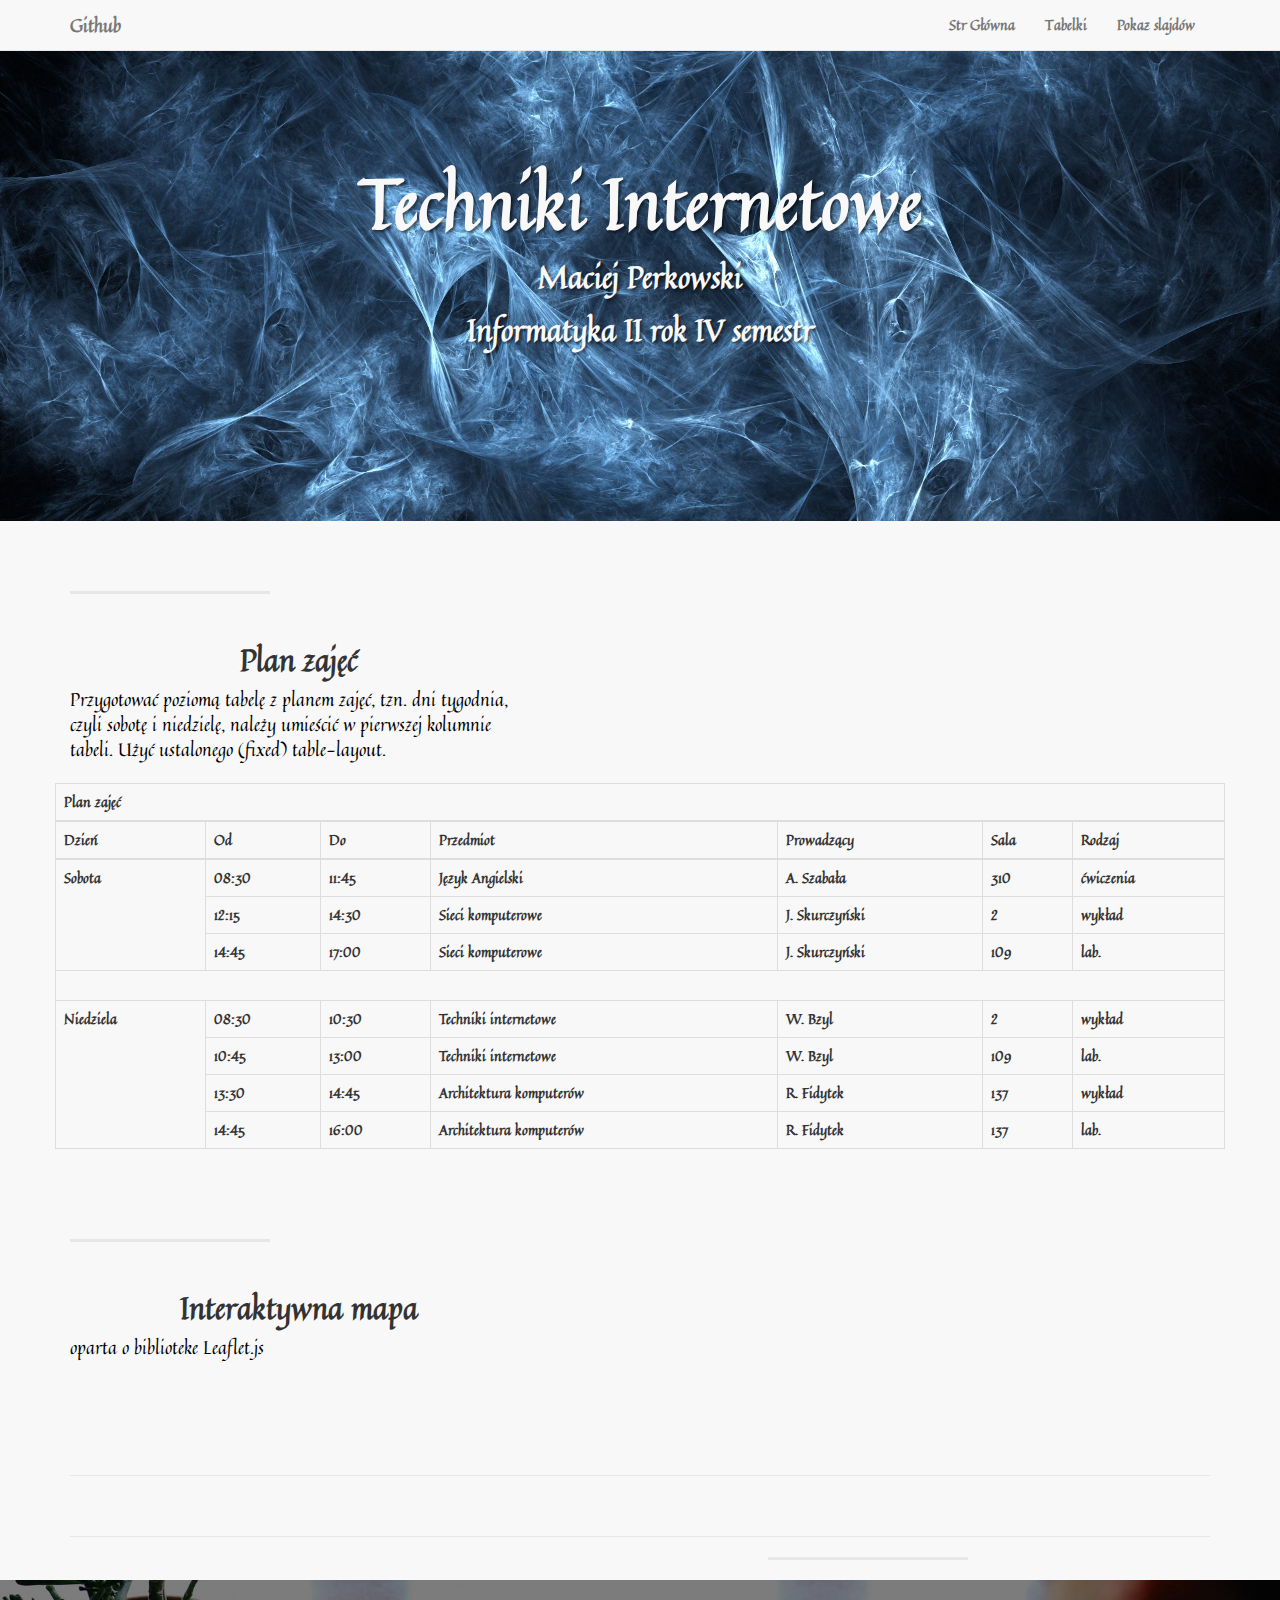
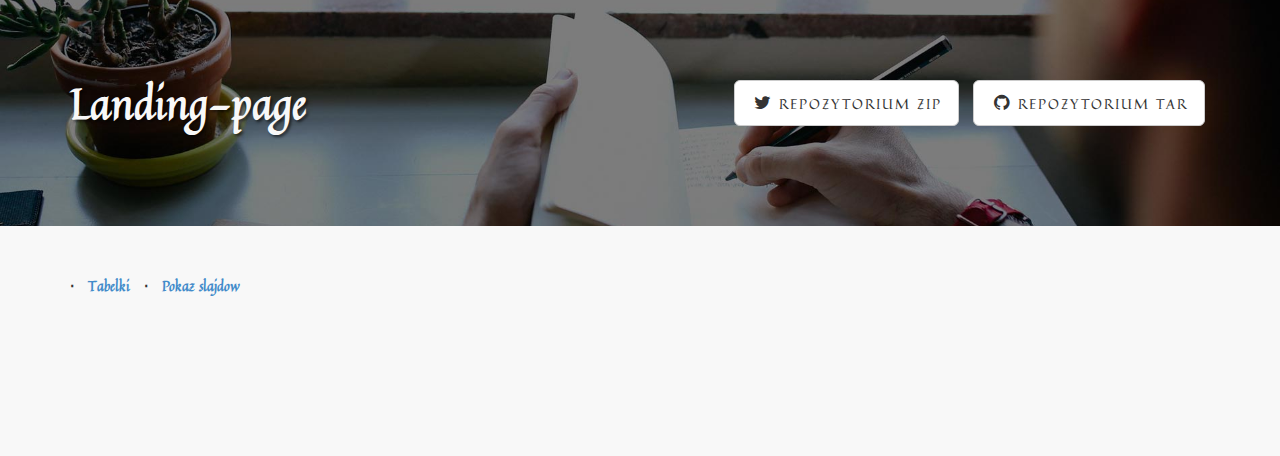
==== commit ac9675b0: "update" ====
--- a/index.html
+++ b/index.html
@@ -62,8 +62,6 @@
     <div class="intro-header">
 
         <div class="container">
-
-           
                     <div class="intro-message">
                         <h1>Techniki Internetowe</h1>
                         <h2>Maciej Perkowski</h2>
@@ -98,7 +96,8 @@
                 <div class="col-lg-5 col-lg-offset-2 col-sm-6">
                     
                 </div>
-    <table class="lol">
+                  <div class="table-responsive">
+    <table class="table table-bordered">
     <thead>
         <tr>
             <th colspan="7">Plan zajęć</th>
@@ -184,9 +183,10 @@
     
     </tbody>
     </table>
-            </div>
-
-        </div>
+                    </div>
+            </div>
+
+        
         <!-- /.container -->
 
     </div>
@@ -210,7 +210,7 @@
                 <div class="col-lg-5 col-lg-offset-2 col-sm-6">
                     
                 </div>
- <div id="map"> 
+ <div id="map" style="max-width: 100%"> 
        
 
     <script>
@@ -262,44 +262,35 @@
 
             <div class="row">
                 <div class="col-lg-6">
-                    <h2>Strona w budowie</h2>
+                    <h2>Landing-page</h2>
                 </div>
                 <div class="col-lg-6">
                     <ul class="list-inline banner-social-buttons">
-                        <li><a href="https://twitter.com/SBootstrap" class="btn btn-default btn-lg"><i class="fa fa-twitter fa-fw"></i> <span class="network-name">Twitter</span></a>
+                        <li><a href="https://github.com/mperkowski/tabelki-1/zipball/master" class="btn btn-default btn-lg"><i class="fa fa-twitter fa-fw"></i> <span class="network-name">Repozytorium ZIP</span></a>
                         </li>
-                        <li><a href="https://github.com/IronSummitMedia/startbootstrap" class="btn btn-default btn-lg"><i class="fa fa-github fa-fw"></i> <span class="network-name">Github</span></a>
+                        <li><a href="https://github.com/mperkowski/tabelki-1/tarball/master" class="btn btn-default btn-lg"><i class="fa fa-github fa-fw"></i> <span class="network-name">Repozytorium TAR</span></a>
+                    </ul>
+                </div>
+            </div>
+
+        </div>
+        <!-- /.container -->
+
+    </div>
+    <!-- /.banner -->
+
+    <footer>
+        <div class="container">
+            <div class="row">
+                <div class="col-lg-12">
+                    <ul class="list-inline">
+                        <li class="footer-menu-divider">&sdot;</li>
+                        <li><a href="tables.html">Tabelki</a>
                         </li>
-                        <li><a href="#" class="btn btn-default btn-lg"><i class="fa fa-linkedin fa-fw"></i> <span class="network-name">Linkedin</span></a>
+                        <li class="footer-menu-divider">&sdot;</li>
+                        <li><a href="pokaz.html">Pokaz slajdow</a>
                         </li>
                     </ul>
-                </div>
-            </div>
-
-        </div>
-        <!-- /.container -->
-
-    </div>
-    <!-- /.banner -->
-
-    <footer>
-        <div class="container">
-            <div class="row">
-                <div class="col-lg-12">
-                    <ul class="list-inline">
-                        <li><a href="#home">Home</a>
-                        </li>
-                        <li class="footer-menu-divider">&sdot;</li>
-                        <li><a href="tables.html">About</a>
-                        </li>
-                        <li class="footer-menu-divider">&sdot;</li>
-                        <li><a href="#services">Services</a>
-                        </li>
-                        <li class="footer-menu-divider">&sdot;</li>
-                        <li><a href="plan.html">Contact</a>
-                        </li>
-                    </ul>
-                    <p class="copyright text-muted small">Copyright &copy; Your Company 2013. All Rights Reserved</p>
                 </div>
             </div>
         </div>
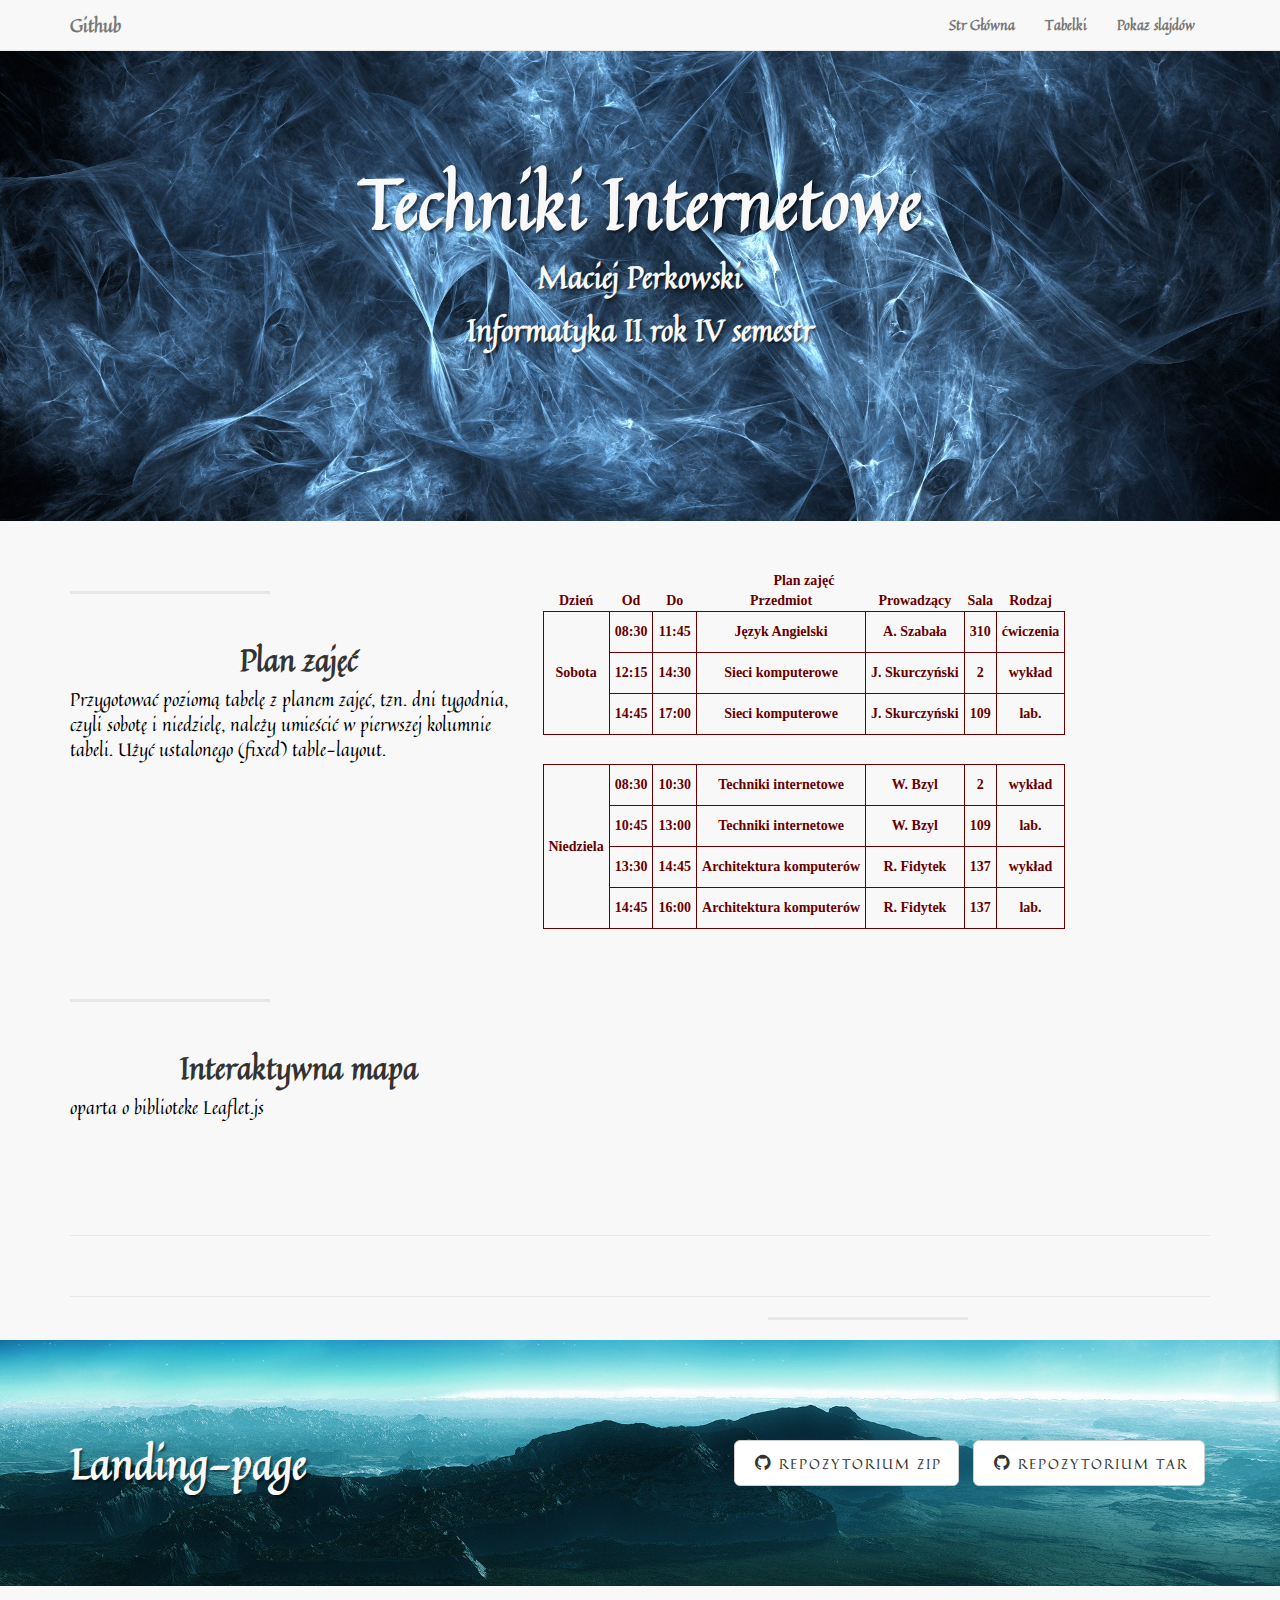
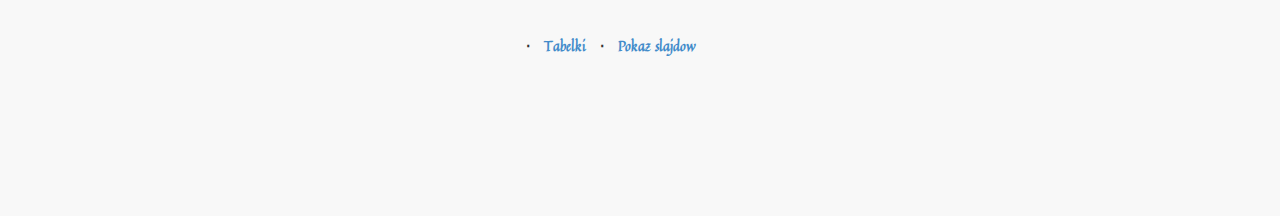
==== commit 717b2241: "update" ====
--- a/index.html
+++ b/index.html
@@ -93,11 +93,9 @@
 
 
                 </div>
-                <div class="col-lg-5 col-lg-offset-2 col-sm-6">
-                    
-                </div>
-                  <div class="table-responsive">
-    <table class="table table-bordered">
+            
+      <div class="table-responsive">        
+    <table class="lol">
     <thead>
         <tr>
             <th colspan="7">Plan zajęć</th>
@@ -186,10 +184,10 @@
                     </div>
             </div>
 
-        
-        <!-- /.container -->
-
-    </div>
+    </div>    
+        <!-- /.container -->
+
+
  
     <div class="content-section-a">
 
@@ -218,7 +216,7 @@
 var map = L.map('map').setView([54.399, 18.568], 5);
 
 // add an OpenStreetMap tile layer
-L.tileLayer('http://c.tile.cloudmade.com/d4fc77ea4a63471cab2423e66626cbb6/997/256/{z}/{x}/{y}.png').addTo(map);
+L.tileLayer('http://{s}.tile.osm.org/{z}/{x}/{y}.png').addTo(map);
 
 // add a marker in the given location, attach some popup content to it and open the popup
 L.marker([54.396, 18.558]).addTo(map)
@@ -266,7 +264,7 @@
                 </div>
                 <div class="col-lg-6">
                     <ul class="list-inline banner-social-buttons">
-                        <li><a href="https://github.com/mperkowski/tabelki-1/zipball/master" class="btn btn-default btn-lg"><i class="fa fa-twitter fa-fw"></i> <span class="network-name">Repozytorium ZIP</span></a>
+                        <li><a href="https://github.com/mperkowski/tabelki-1/zipball/master" class="btn btn-default btn-lg"><i class="fa fa-github fa-fw"></i> <span class="network-name">Repozytorium ZIP</span></a>
                         </li>
                         <li><a href="https://github.com/mperkowski/tabelki-1/tarball/master" class="btn btn-default btn-lg"><i class="fa fa-github fa-fw"></i> <span class="network-name">Repozytorium TAR</span></a>
                     </ul>
@@ -278,11 +276,11 @@
 
     </div>
     <!-- /.banner -->
-
     <footer>
         <div class="container">
             <div class="row">
                 <div class="col-lg-12">
+                    <div class="cen">
                     <ul class="list-inline">
                         <li class="footer-menu-divider">&sdot;</li>
                         <li><a href="tables.html">Tabelki</a>
@@ -292,9 +290,11 @@
                         </li>
                     </ul>
                 </div>
+                </div>
             </div>
         </div>
     </footer>
+
 
     <!-- JavaScript -->
     <script src="js/jquery-1.10.2.js"></script>
--- a/css/landing-page.css
+++ b/css/landing-page.css
@@ -73,7 +73,9 @@
 font-size: 60px;
 
 }
-
+.cen {
+	margin-left: 40%;
+}
 
 /* Tabela nr 2 */
 
@@ -266,7 +268,7 @@
 .banner {
 	padding: 100px 0;
 	color: #f8f8f8;
-	background: url(../img/banner-bg.jpg) no-repeat center center;
+	background: url(../img/gory.jpg) no-repeat center center;
 	background-size: cover;
 }
 
